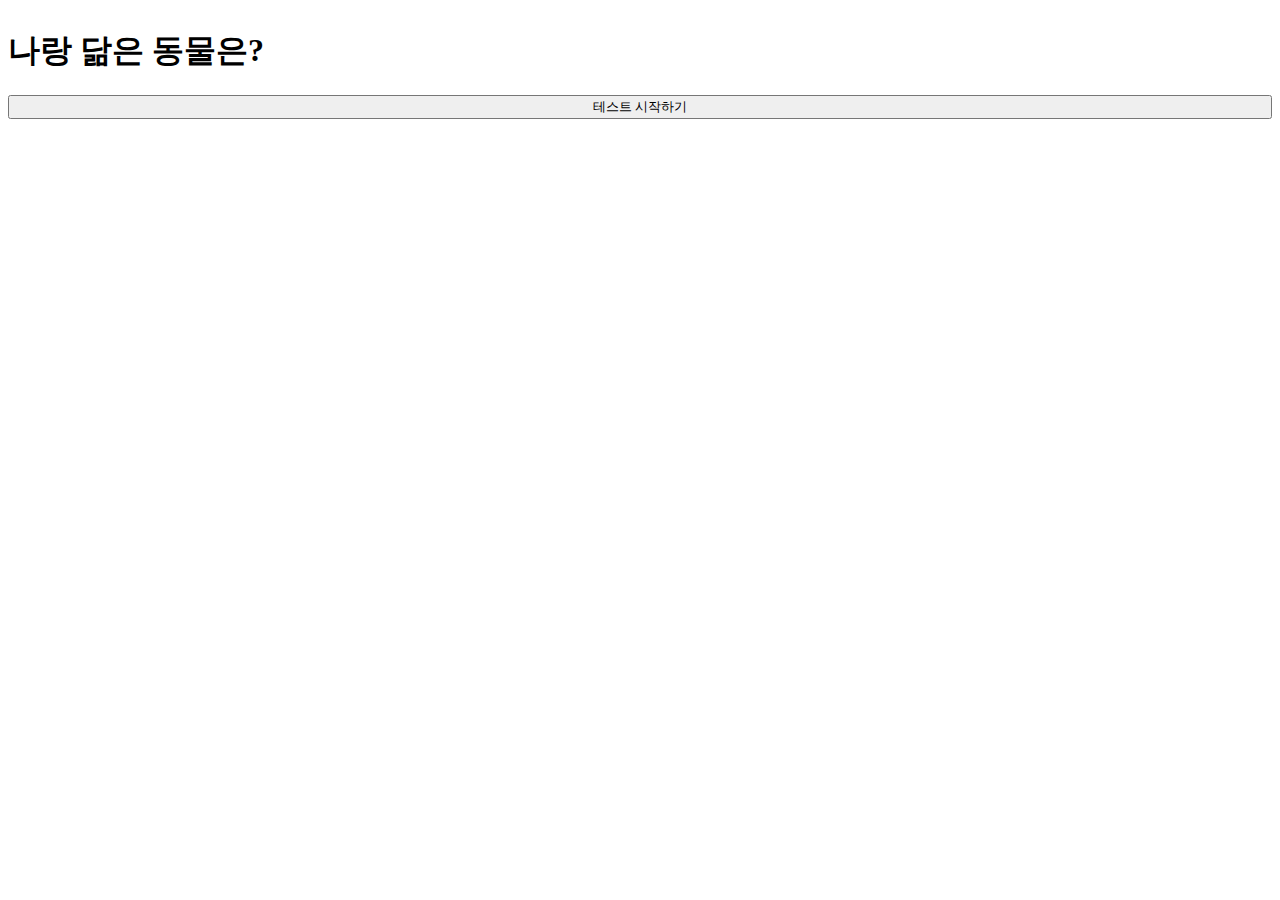
==== index.html @ 209b4af5 "mbti" ====
<!DOCTYPE html>
<html lang="en">
<head>
    <meta charset="UTF-8">
    <title>동물로 알아보는 MBTI 심리테스트</title>
    <link rel="stylesheet" href="https://cdn.jsdelivr.net/npm/bootstrap@4.6.0/dist/css/bootstrap.min.css" integrity="sha384-B0vP5xmATw1+K9KRQjQERJvTumQW0nPEzvF6L/Z6nronJ3oUOFUFpCjEUQouq2+l" crossorigin="anonymous">
    <link rel="stylesheet" href="style.css">
</head>
<body class="container">
    <article class="start">
        <h1 class="mt-5 text-center">나랑 닮은 동물은?</h1>
        <button type="button" class="btn btn-primary mt-5" onclick="start();">테스트 시작하기</button> <!-- 버튼 클릭시 js안에 있는 start()메서드 호출 -->
    </article> <!-- article만 바꿔서 페이지를 바꾸지 않더라도 내용물 변경하기 -->
    <article class="question">
        <div class="progress mt-5">
            <div class="progress-bar" 
                role="progressbar" 
                style="width: calc(100/12*1%)" 
                aria-valuenow="25" 
                aria-valuemin="0" 
                aria-valuemax="100"></div>
          </div>
        <h2 id="title" class="text-center mt-5">문제</h2>
        <input id="type" type="hidden" value="EI">
        <button id="A" type="button" class="btn btn-primary mt-5">Primary</button>
        <button id="B" type="button" class="btn btn-primary mt-5">Primary</button>
      </article>
      
      <input type="hidden" id="EI" value="0">
      <input type="hidden" id="SN" value="0">
      <input type="hidden" id="TF" value="0">
      <input type="hidden" id="JP" value="0">

    <script src="https://code.jquery.com/jquery-3.5.1.slim.min.js" integrity="sha384-DfXdz2htPH0lsSSs5nCTpuj/zy4C+OGpamoFVy38MVBnE+IbbVYUew+OrCXaRkfj" crossorigin="anonymous"></script>
    <script src="https://cdn.jsdelivr.net/npm/bootstrap@4.6.0/dist/js/bootstrap.bundle.min.js" integrity="sha384-Piv4xVNRyMGpqkS2by6br4gNJ7DXjqk09RmUpJ8jgGtD7zP9yug3goQfGII0yAns" crossorigin="anonymous"></script>
    <script>
        var num = 1;
        var q = {
            1: {"title":"문제 1번","type":"EI" , "A":"E", "B":"I"},
            2: {"title":"문제 2번","type":"SN" , "A":"S", "B":"N"},
            3: {"title":"문제 3번","type":"TF" , "A":"I", "B":"F"},
            4: {"title":"문제 4번","type":"JP" , "A":"J", "B":"P"},
            5: {"title":"문제 5번", "type":"EI", "A":"E", "B":"I"},
            6: {"title":"문제 6번", "type":"SN", "A":"S", "B":"N"},
            7: {"title":"문제 7번", "type":"TF", "A":"T", "B":"F"},
            8: {"title":"문제 8번", "type":"JP", "A":"J", "B":"P"},
            9: {"title":"문제 9번", "type":"EI", "A":"E", "B":"I"},
            10: {"title":"문제 10번", "type":"SN", "A":"S", "B":"N"},
            11: {"title":"문제 11번", "type":"TF", "A":"T", "B":"F"},
            12: {"title":"문제 12번", "type":"JP", "A":"J", "B":"P"}
        }
        function start(){
            $(".start").hide(); /* 화면을 숨김 */
            $(".question").show();
            next();
        };
        $("#A").click(function() {
            // console.log($("#type").val()); // EI
            var type = $("#type").val();
            var preValue = $("#"+type).val(); // $("#EI")를 의미 
            // 현재 0이고 이제 여기에 1을 더해주면 됨
            // console.log(preValue+1); // 01로 나옴(String으로 인식)
            // console.log(parseInt(preValue)+1); // 정상
            $("#"+type).val(parseInt(preValue)+1);
            next();
             });

        $("#B").click(function() {
            next();
        });
       
        function next(){
            $(".progress-bar").attr('style','width:calc(100/12*'+num+'%)');
            $("#title").html(q[num]["title"]); //q라는 객체에 있는 num의 title값을 찾아서 넣어라
            $("#type").html(q[num]["type"]);
            $("#A").html(q[num]["A"]);
            $("#B").html(q[num]["B"]);
            num++;
        }
    </script>
</body>
</html>
---- style.css ----
article{
display: flex;
flex-direction: column; /* 버튼을 늘림 */
}

.question{
    display: none; /* html에서 숨김 js를 통해 버튼 누를시 나타나게 함 */ 
}
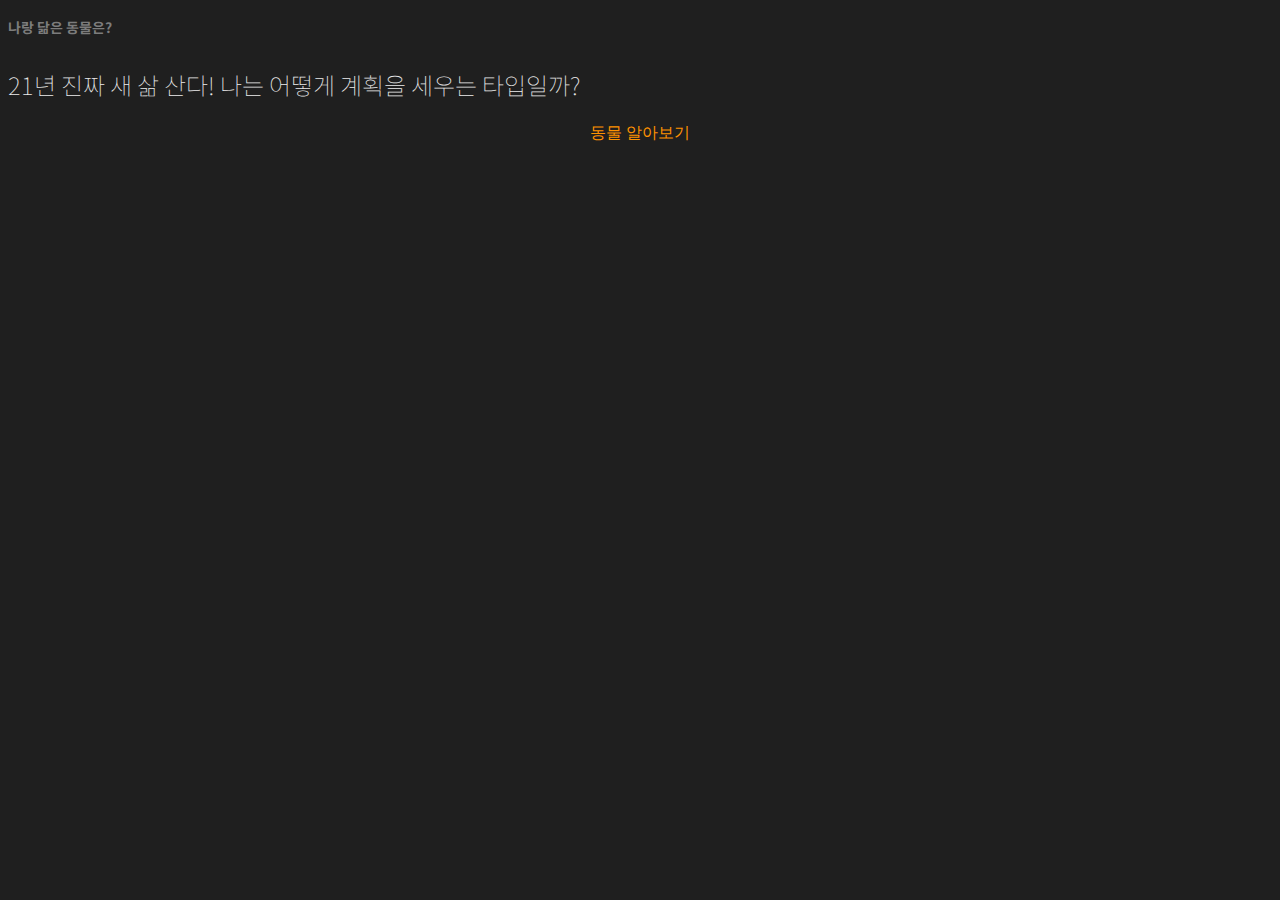
==== commit 37ac1844: "12주차" ====
--- a/index.html
+++ b/index.html
@@ -5,11 +5,15 @@
     <title>동물로 알아보는 MBTI 심리테스트</title>
     <link rel="stylesheet" href="https://cdn.jsdelivr.net/npm/bootstrap@4.6.0/dist/css/bootstrap.min.css" integrity="sha384-B0vP5xmATw1+K9KRQjQERJvTumQW0nPEzvF6L/Z6nronJ3oUOFUFpCjEUQouq2+l" crossorigin="anonymous">
     <link rel="stylesheet" href="style.css">
+    <link href="https://fonts.googleapis.com/css2?family=Noto+Sans+KR:wght@400;500&display=swap" rel="stylesheet">
 </head>
 <body class="container">
     <article class="start">
-        <h1 class="mt-5 text-center">나랑 닮은 동물은?</h1>
-        <button type="button" class="btn btn-primary mt-5" onclick="start();">테스트 시작하기</button> <!-- 버튼 클릭시 js안에 있는 start()메서드 호출 -->
+        <h1 class="main-title mt-5 text-center">나랑 닮은 동물은?</h1>
+        <h2 class="sub-title mt-5 text-center">21년 진짜 새 삶 산다! 나는 어떻게 계획을 세우는 타입일까?</h2>
+        <div class="start-cover mt-3 mb-3">
+            <button type="button" class="btn-start btn btn-primary mt-5" onclick="start();">동물 알아보기</button> <!-- 버튼 클릭시 js안에 있는 start()메서드 호출 -->
+        </div>
     </article> <!-- article만 바꿔서 페이지를 바꾸지 않더라도 내용물 변경하기 -->
     <article class="question">
         <div class="progress mt-5">
@@ -20,10 +24,26 @@
                 aria-valuemin="0" 
                 aria-valuemax="100"></div>
           </div>
-        <h2 id="title" class="text-center mt-5">문제</h2>
+        <h2 id="title" class="question-content text-center mt-4 mb-4">문제</h2>
         <input id="type" type="hidden" value="EI">
-        <button id="A" type="button" class="btn btn-primary mt-5">Primary</button>
-        <button id="B" type="button" class="btn btn-primary mt-5">Primary</button>
+        <div class="rectangle mt-5"></div>
+        <button id="A" type="button" class="btn-answer btn btn-primary pt-5 pb-5">Primary</button>
+        <div class="mid-rectangle"></div>
+        <button id="B" type="button" class="btn-answer btn btn-primary pt-5 pb-5">Primary</button>
+        <div class="rectangle"></div>
+      </article>
+
+      <!-- 결과창 구성 -->
+      <article class="result">
+          <img class="updown-slash mt-5" src="img/dark-slash.png">
+          <span class="result-message mt-4 mb-4">나와 비슷한 동물은?</span>
+          <img class="updown-slash" src="img/up-slash.png" alt="up-slash">
+          <img id="img" class="rounded-circle mt-5" src="img/chimpanzee.png" alt="animal">
+          <h2 id="animal" class="result-animal text-center mt-4 mb-4">동물이름</h2>
+          <img class="updown-slash" src="img/down-slash.png" alt="down-slash">
+          <h3 id="explain" class="result-explain text-center mt-4">설명</h3>
+          <h2 id="animal" class="text-center mt-5">동물 이름</h2>
+          <h3 id="explain" class="text-center mt-5">동물 설명</h3>
       </article>
       
       <input type="hidden" id="EI" value="0">
@@ -36,19 +56,37 @@
     <script>
         var num = 1;
         var q = {
-            1: {"title":"문제 1번","type":"EI" , "A":"E", "B":"I"},
-            2: {"title":"문제 2번","type":"SN" , "A":"S", "B":"N"},
-            3: {"title":"문제 3번","type":"TF" , "A":"I", "B":"F"},
-            4: {"title":"문제 4번","type":"JP" , "A":"J", "B":"P"},
-            5: {"title":"문제 5번", "type":"EI", "A":"E", "B":"I"},
-            6: {"title":"문제 6번", "type":"SN", "A":"S", "B":"N"},
-            7: {"title":"문제 7번", "type":"TF", "A":"T", "B":"F"},
-            8: {"title":"문제 8번", "type":"JP", "A":"J", "B":"P"},
-            9: {"title":"문제 9번", "type":"EI", "A":"E", "B":"I"},
-            10: {"title":"문제 10번", "type":"SN", "A":"S", "B":"N"},
-            11: {"title":"문제 11번", "type":"TF", "A":"T", "B":"F"},
-            12: {"title":"문제 12번", "type":"JP", "A":"J", "B":"P"}
-        }
+  1: {"title": "연말 약속, 다 잡았는데 어쩔 수 없지. 집콕이 곧 안전이다. 근데, 나 집에서 뭐하지?", "type": "EI", "A": "집에 있는게 답답하다.. 친구들과 만나서 수다떨고 싶으니 줌으로 비대면 파티를 연다", "B": "집콕? 오히려 좋아. 집에서 조용히 읽고 싶었던 책을 읽으며 가족들하고 오손도손 보내야지."},
+  2: {"title": "아무리 돌아도 그 곳이 그 곳 같아 목적지를 찾을 수 없다. 어떻게 해야 할까?", "type": "SN", "A": "마침 저기에 지도가 있으니 우선 보고 찾는 게 시간을 아끼는 길이라 생각한다.", "B": " 내 직감은 이 쪽이라고 말하고 있으니 목적지를 찾을 겸 구경도 한다."},
+  3: {"title": "그럴 의도는 아니였는데.. 대화하다가 상대방을 서운하게 했다! 나의 행동은?", "type": "TF", "A": "미안해, 하지만 내가 말하려고 했던건.. 상대를 설득시킨다.", "B": "내가 진짜 그런 의도는 아니였어. 화났어? 우선 상대방의 화를 풀어주려한다."},
+  4: {"title": "올해 계획, 계획했던 것보다 달성을 못할 것 같은데 이건 어떻게 조정해야할까?", "type": "JP", "A": "빠르게 판단하고 계획해 진행해야한다! 우선 행동을 멈추고 비상소집 후 회의를 진행한다.", "B": "이렇게 될 줄 예상하고 있었어. 우선 할 수 있는 것부터 실행해보고 방법을 찾아나간다."},
+  5: {"title": "연말에는 내년에 계획을 세워야지! 21년의 나는 어떤 계획을 세울까?", "type": "EI", "A": "적극적으로 강의, 강연을 다니며 지식을 흡수하며 인맥을 확장해간다.", "B": "독서와 명상을 통해 차분하고 깊이 있는 사람이 될 수 있도록한다."},
+  6: {"title": "일이 너무 많아서 머리가 복잡해! 계획했던 일을 이번 주까지 끝내야하는데 할 수 있을까?", "type": "SN", "A": "기간을 조금 늘리더라도 정확하게 처리한다.", "B": "빠르게 일을 끝내고 수정할 게 생기면 그때가서 처리한다."},
+  7: {"title": "연말이고, 연초라 내 의지가 끌어오른다! 뭐라도 해야할 것 같은데, 어떡하지?", "type": "TF", "A": "투두리스트를 적어 하나씩 처리할 수 있도록 계획한다.", "B": "우선 해봐야 도전하는 느낌도 난다! 당장 뭐라도 시작한다."},
+  8: {"title": "2020년이 마무리됐다...만,내가 원하는 바를 이루지는 못했다. 나는 어떻게 생각하는 타입?", "type": "JP", "A": " 올해 정말 수고했지만, 내가 원하는 결과는 얻지 못했어 내년에는 더 타이트하고 체계적으로 목표와 일정을 짜서 해결해내고 말거야!", "B": "비록 내가 원하는 바는 이루지 못했지만, 오히려 좋아, 목표에 대한 변수를 파악하고 새로운 방향을 알아냈으니까!"},
+  9: {"title": "연말, 팀에게 감사인사를 하고 싶다. 하지만 예산은 한정되어있고.. 어떻게 선물을 준비할까?", "type": "EI", "A": "비슷한 가격대의 선물을 골라 모두에게 선물한다.", "B": "가장 고마웠던 팀원에게 조용히 편지와 선물을 준비한다."},
+  10: {"title": "연초에는 정말 새로운 사람이 되고 싶다. 그럼, 뭐부터 해야하지? 연초계획을 세울 때 내 스타일은?", "type": "SN", "A": "현실적으로 이룰 수 있는 계획들을 세워 진행한다.", "B": "포부는 크면 클수록 좋아. 계획은 최대한 크게 세운다."},
+  11: {"title": "친구가 이직에 대한 고민을 하고 있다! 다른 사람의 계획에 있어 당신의 반응은?", "type": "TF", "A": "그럼 이렇게 해보는 건 어때? 계획들에 대한 분석적으로 살펴보고 다양한 의견을 준다", "B": "아 진짜? 그런 고민 왜 혼자 하고 있었어! 그동안 안힘들었어? 라고 위로하며 공감한다."},
+  12: {"title": "2021년 내 목표는 자기개발, 나는 어떤식으로 자기개발하는 스타일일까?", "type": "JP", "A": "우선 기초 이론부터 차근차근 배워서 성장해나가고 싶어! 커리큘럼을 보고 꼼꼼하게 공부 계획을 세워서 수강한다.", "B": "시도를 해봐야 내가 어떤 유형에 맞는 지 확인 가능하다고 생각하기 때문에 강의를 수강해본다"}
+}
+var result = {
+	"ISTJ": {"animal": "계획만 세워도 오늘 공부의 반은 했다! 프로계획러 <strong>하마</strong>", "explain": "시험일정이 잡혔을 때, 친구들과 약속이 잡혔을 때 먼저 나서서 계획을 세우는 타입이에요. 점심먹을 때는 디저트를, 디저트 먹을 때는 저녁을, 저녁 먹을때는 다음 날 아침을 미리미리 생각해서 결정장애가 있는 주변인에게 사랑받아요. 하지만, 주로 했던 일들 위주로 계획을 세우다보니 도전적인 거에는 서툴 수 있어요. 책임감과 추진력이 강한 당신! 올해는 도전적으로 일을 주도해봐요.", "img": "img/hippo.png"},
+  "ISFJ": {"animal": "이 계획으로 밀고가고는 싶지만, 너가 그렇게 하고 싶다면.. 배려왕 <strong>부엉이</strong>", "explain": "다른 사람과 계획을 짤 때 너의 말도, 너의 말도 옳다.는 황희정승형 마인드를 가지고 있어요. 모두를 의견을 듣고 모두가 원하는 방향으로 계획을 세우고 싶어하기 때문에 조금 스트레스를 받기도 해요. 하지만, 본인만의 계획을 세울 땐 확고하게, 완벽한 계획을 세워 달성해나가려고 하는 외유내강 타입이에요. 하지만, 주어진 계획을 잘 이뤄나가지 못할 경우에 큰 스트레스를 받아요. 남들과의 의견 조율에서는 좀 더 본인 의견을 내세우거나 본인의 계획에서는 살짝 여유를 주는게 좋아요.", "img": "img/owl.png"},
+  "INFJ": {"animal": "계획적으로 생활하는 것이 곧 삶의 기쁨 스케쥴러 <strong>물소</strong>", "explain": "첫 만남에 맘에 드는 상대를 발견하고 결혼까지 생각하는 당신은 일을 진행하면서 계속해서 미래를 상상하고 자극받는 걸 좋아해요. 모든 일에는 이유와 의미가 있다고 생각하는 당신! 그만큼 다 중요하다고 생각하기 때문에 허투루 일을 하는 사람이 아니에요. 그래서 더 목표를 중요하게 여겨요. 계획에는 어떠한 목표가 있는지 확인하고 맞는 계획을 세워 이뤄나가려해요. 완벽한 계획을 추구해요. 그만큼 추진력도 강해 주변에서 믿음직한 사람이라고 많이 들어요.", "img": "img/buffalo.png"},
+  "INTJ": {"animal": "치타는 다 계획이 있구나.. 이 모든 것은 나의 큰 그림! 선구자 <strong>치타</strong>", "explain": "연애 상담을 하다보면 결혼과 출산까지 염두해서 조언을 해주는 당신은 나무보다 숲, 아니 달에서 우주 저만리까지 보는 사람이에요. 큰틀을 우선적으로 생각하다보니 꿈꾸는 목표치가 점점 높아지고, 불어나는 계획들을 자각하지 못하다 다시 돌아가기도 해요. 하지만, 이 모든 건 내 목표를 이루어나가기 위한 것! 들어가는 시간이 곧 '투자'라고 생각하기 때문에 해결책을 찾아 실행해요. 미래를 낙관적으로 판단하는 성향이 있기 때문에 보다 더 강하게 목표를 향해 달려나가려 노력해요.", "img": "img/cheetah.png"},
+  "ISTP": {"animal": "계획은 계획일 뿐. 목표가 확실하면 된다!  상황에 따라 움직이는 유연한 <strong>나무늘보</strong>", "explain": "안드로이드급의 무표정으로 느긋하게 있는 것처럼 보이지만 언제든지 다른 방향으로 움직일 수 있도록 머리에서 이미 계산을 다 굴리고 있어요. 이미 세워진 계획이 있더라도 목표를 더 잘 달성하기 위해서라면 다 뒤집더라도 다시 할 수 있는 용기를 가지고 있어요. 꽂힌 일은 사막에서 바늘찾는 일을 하는 것처럼 꼼꼼하게하지만 그렇지 않으면 손에서 놓아버리는 과감함도 가지고 있어요. 하지만 때로는 생각만 과감하고 행동은 뜨뜻미지근한 경우가 있어 이상과 현실의 괴리감에 빠지기도 해요.", "img": "img/sloth.png"},
+  "ISFP": {"animal": "모로 가도 서울로만 가면 돼! 계획 하나가 틀어져도 긍정적인 온화한 <strong>거북이</strong>", "explain": "비행기 티켓만 끊어도 내가 할 수 있는 여행 계획은 다 한 것! 이미 목적지를 정한 것만으로도 큰 일을 생각했다고 생각해요. 때에 따라 바꿀 수 있는게 계획이고, 내가 원하는 바만 이룰 수 있다면 유연하게 생각하며 움직여요. 웬만해서는 항상 여유롭고, 재미있게 일을 진행하고 싶어해요. 그렇다보니 결정을 내려야하는 순간이 온다면 최대한 피하고 싶어해요.", "img": "img/turtle.png"},
+  "INFP": {"animal": "내 계획이 가장 나답고 완벽한 계획이야. 나잘알 <strong>코끼리</strong>", "explain": "나는 내가 제일 좋아.. 나만큼 나를 잘 아는 사람은 없어! 내가 세운 계획이 정말 의미있다고 믿기 때문에 강한 추진력으로 실행할 수 있어요. 평소에 자기 자신을 잘 파악하고 있고 믿고 있기 때문에 본인이 세운 계획에 있어 자신감이 넘쳐요. 일이 진행되면서 일어나는 평가에 객관적이고 냉철한 편이에요. 하지만, 실행하는 중간에 생각대로 진행되지 않는다면  그 다음 단계로 가는데 망설임을 느끼곤 해요. ", "img": "img/elephant.png"},
+  "INTP": {"animal": "계획은 여러개 있을 수록 좋아! a안부터 d안까지 계획을 만들어 움직이는 <strong>침팬지</strong>", "explain": "계획이 틀어져? 오히려 좋아. 다른 계획들도 짜볼 수 있으니까! 라고 생각하는 당신. 계획은 많으면 많을수록 변수에 대항할 수 있다고 생각해요. 사실, 실행하는 과정보다 계획을 세울 때 더 재미를 느껴요. 그래서 계획은 a안부터 d안까지 계속해서 만들어나가지만 계획은 계획일 뿐, 즉흥적으로 행동할 때가 많아요. 반복되는 걸 좋아하지 않는 성향때문에 시행착오를 겪을 일이 많겠지만, 호기심이 가득한 당신에겐 시행착오조차 즐거움으로 다가올 거에요.", "img": "img/chimpanzee.png"},
+  "ESTP": {"animal": "백문이 불여일견, 계획은 세우되 행동이 우선! 일단 뭐라도 해봐야 직성이 풀리는 <strong>악어</strong>", "explain": "월급 3일 전, 계좌 잔고 520원. 하지만 어떻게든 잘 되지 않을까?라고 생각하며 긍정적으로 세상을 바라보는 시각을 가지고 있어요. 직접적인 경험을 통해 얻는 것이 더 소중하다고 생각하기 때문에 계획을 짜서 그대로 움직이는 거에는 흥미를 느끼지 못해요. 혹시라도 계획을 진행함에 있어 어려움이 생긴다면 기가막힌 순발력으로 타협점을 찾아 진행해요. 오늘의 할 일을 내일로 미루는 게 특기이긴 하지만 순발력이 좋고 긍정적이기 때문에 모든 순간에 즐거움을 느껴요.", "img": "img/alligator.png"},
+  "ESFP": {"animal": "매일 반복되는 일상이 지루해! 계획적인건 싫어! 언제나 새로운 자극제를 찾아다니는 <strong>미어캣</strong>", "explain": "계획이 곧 족쇄. 계획을 세워 진행하는 일은 틀에 맞춰 사는 것 같아 답답함을 느끼는 자유로운 영혼의 소유자에요. 가끔씩 세우는 계획은 여행이나 운동같이 액티비티성이 강한 활동들을 위한 것이에요. 계획이 틀어져도 상관없어요. 내일은 내일의 해가 뜬다고 생각하기 때문이에요. 하지만 발등에 불이 떨어진 경우 빠르게 일을 처리하는 편이에요.", "img": "img/meerkat.png"},
+  "ENFP": {"animal": "반짝이는 아이디어로 새로운 계획을 짜 지루할 틈이 없는 <strong>멋쟁이 사자</strong>", "explain": "새로운 계획, 새로워, 늘 짜릿해. 도중에 계획이 틀어져도 상관없어요, 아이디어가 반짝반짝 떠오르기 때문이죠. 계획적으로 해야하나 싶으면서도 계획을 세워 시작하면 끝없는 추진력을 얻어 일을 진행하는 타입이에요. 새로운 시도를 좋아해 중간중간 새롭게 계획되는 일들이 있어도 주저하지 않아요. 집단 생활에서 계획이 잘 되어가고 있다면 좋아하는 동료들의 모습을 보고 더 힘을 얻어 일을 추진해요.", "img": "img/lion.png"},
+  "ENTP": {"animal": "새로운 도전은 언제나 좋아! 새롭게 정해진 계획을 당황하지 않고 즐기는 <strong>태양새</strong>", "explain": "낯선 계획에서, 가장 재밌는 냄새가 난다..도전적인 걸 좋아하기 때문에 정해진 계획대로 움직이는 건 지양해요. 단순 반복적인 일은 지루해요. 어려워 보여도 새롭게 시도해 해결할 수 있는 일을 더 선호해요. 가끔 엄청난 계획이 떠올라서 메모를 해두지만, 그걸 다시 열어보지 않는 매력이 있어요. 아이디어가 넘치는 당신. 아이디어를 이루기 위해 조금은 계획적으로 움직이면 더 발전할 수 있을 거에요!", "img": "img/sunbird.png"},
+  "ESTJ": {"animal": "a부터 z까지 계획해 목표를 향해 나아가는 <strong>불도저 기린</strong>", "explain": "여행, 시험, 약속에도 계획표를 먼저짜는 스타일인 당신! 일정 계획에 진심인 당신은 특유의 현실적인 감각으로 철저하게 계획해 주변 사람들에게 믿음직한 사람이에요. 전 유교국가였던 나라의 국민답게 살짝 보수적으로 문제에 접근을 하지만, 그만큼 책임감을 가지고 강하게 계획을 추진할 수 있어요. 책임감이 강하고 그만큼 추진력도 있어 주어진 목표를 체계적으로 달성해나가는 모습은 정말 듬직해요. 하지만 계속 달려나가다보면 언젠가는 기름이 떨어지는 법. 여유로운 느낌을 선호하지 않는 당신이지만, 때로는 휴식을 취해 미래를 도모할 줄 알아야해요.", "img": "img/giraffe.png"},
+  "ESFJ": {"animal": "주어진 목표를 이루기 위해 모두가 함께 성장해나가길 원하는 페이스메이커 <strong>고릴라</strong>", "explain": "숨쉬는 것도 내 계획 중 일부! 항상 최고의 아웃풋을 원하기 때문에 계획을 철저하게 세우려 노력해요. 한 번 일을 시작하면 끝까지 성공적으로 진행하려하는 진취적인 성격이에요. 여유로운 걸 불안해하기 때문에 계획이 빡빡한 편이에요. 조금은 자신을 놓는 법을 배울 필요가 있어요. 리더가 되는 경우가 많아 일을 함께 추진할 때 모두가 계획을 잘 수행할 수 있도록 이끌어나가요.", "img": "img/gorilla.png"},
+  "ENFJ": {"animal": "내 계획은 모두 조절할 수 있어! 너와 맞추기 위해서라면. 평화주의자 <strong>카피바라</strong>", "explain": "사실...니 계획에 맞추는게 내 계획이야. 조화와 균형을 중시여기기 때문에 남들과 계획을 세울 때 의견을 모으는 걸 중요하게 생각해요. 속해있는 집단의 업무와 목적을 개인의 일보다 우선순위를 높여 생각해요. 계획을 세울 때 뜬구름을 잡는 두루뭉실한 목표보다 현실적인 목표를 세워 진행하는 걸 선호해요. 사람들을 굉장히 좋아하고 배려하지만, 보기보다 철저하고 현실적인 당신. 가끔은 자신만을 위한 계획을 세워보는 것도 좋아요.", "img": "img/capybara.png"},
+  "ENTJ": {"animal": "내 사전에 결정장애란 없다! 선택의 순간, 단호하게 결정을 내리는 판사 <strong>호랑이</strong>", "explain": " '오늘은 김치찌개 드시죠!' 계획을 진행함에 있어 결정이 필요한 상황에서 갈팡질팡 하는 일 없이 빠르게 결정하고 진행하는 타입이에요. #### 혼자하는 것보다 다른 사람들과 함께 일을 진행하는 걸 선호해 함께하는 일에서 두각을 나타내요. 계획이 수립될 때 같이 협력해서 아이디어를 도출하는 과정에서 희열을 느껴요. 완벽함을 추구하기 때문에 스스로를 힘들게 할 수 있어요, 가끔은 사람들과 어울리며 여유를 즐겨봐요.", "img": "img/tiger.png"}
+}
         function start(){
             $(".start").hide(); /* 화면을 숨김 */
             $(".question").show();
@@ -70,6 +108,19 @@
         });
        
         function next(){
+            if(num == 13){
+                $(".question").hide();
+                $(".result").show();
+                var mbti = "";
+
+                ($("#EI").val()<2)?mbti +="I":mbti+="E";
+                ($("#SN").val()<2)?mbti +="N":mbti+="S";
+                ($("#TF").val()<2)?mbti +="F":mbti+="T";
+                ($("#JP").val()<2)?mbti +="P":mbti+="J";
+                $("#img").attr("src", result[mbti]["img"]); //html부분의 img태그에 접근! 그리고 src부분을 바꾼다
+                $("#animal").html(result[mbti]["animal"]); //var result부분에서 찾아옴
+                $("#explain").html(result[mbti]["explain"]);
+            }
             $(".progress-bar").attr('style','width:calc(100/12*'+num+'%)');
             $("#title").html(q[num]["title"]); //q라는 객체에 있는 num의 title값을 찾아서 넣어라
             $("#type").html(q[num]["type"]);
--- a/style.css
+++ b/style.css
@@ -1,3 +1,8 @@
+body{
+    font-family: 'Noto Sans KR', sans-serif;
+    color: #fff;
+    background-color: #1f1f1f;
+}
 article{
 display: flex;
 flex-direction: column; /* 버튼을 늘림 */
@@ -5,4 +10,92 @@
 
 .question{
     display: none; /* html에서 숨김 js를 통해 버튼 누를시 나타나게 함 */ 
-}+}
+.result{
+    display: none;
+}
+#img{width: 300px; height: 300px; margin: 0 auto;}
+
+.main-title{
+    font-size: 14px;
+    color: #7c7c7c;
+}
+.sub-title{
+    font-size: 24px;
+    font-weight: 100;
+    color: #ebebeb;
+}
+.btn-start{
+    font-size: 16px;
+    color: #ff9300;
+    background-color: #1f1f1f;
+    border:#1f1f1f;
+}
+.start-cover{
+    display: flex;
+    justify-content: center;
+    align-items: center;
+}
+.question-content{
+    font-size: 14px;
+    color: #ff9300;
+}
+.rectangle{
+  width: 288px;
+  height: 8px;
+  background-color: #383a43;
+  margin: 0 auto;
+}
+.mid-rectangle{
+    width: 288px;
+    height: 1px;
+    background-color: #383a43;
+    margin: 0 auto;
+}
+.btn-answer, .btn-answer:focus{
+    background-color: #363636;
+    border: #1f1f1f;
+    width: 288px;
+    margin: 0 auto;
+    font-style: 13px;
+    color: #ffffff;
+    outline: none;
+    box-shadow: none;
+}
+.btn-answer:hover{
+    background-color: #ff9300;
+    border: #1f1f1f;
+    width: 288px;
+    margin: 0 auto;
+    font-style: 13px;
+    color: #ffffff;
+}
+.progress-bar{
+    background-color: #ff9300;
+}
+.progress{
+    background-color: #525764;
+}
+.updown-slash{
+    width: 166px;
+    margin: 0 auto;
+}
+.result-message{
+    color: #ff9300;
+    margin: 0 auto;
+    font-size: 24px;
+    font-weight: 100;
+}
+.result-animal{
+    font-size: 18px;
+    font-weight: 100;
+    color: #ebebeb;
+}
+.result-explain {
+    font-size: 13px;
+    font-weight: normal;
+    color: #ff9300;
+  }
+  .result {
+    display: none;
+  }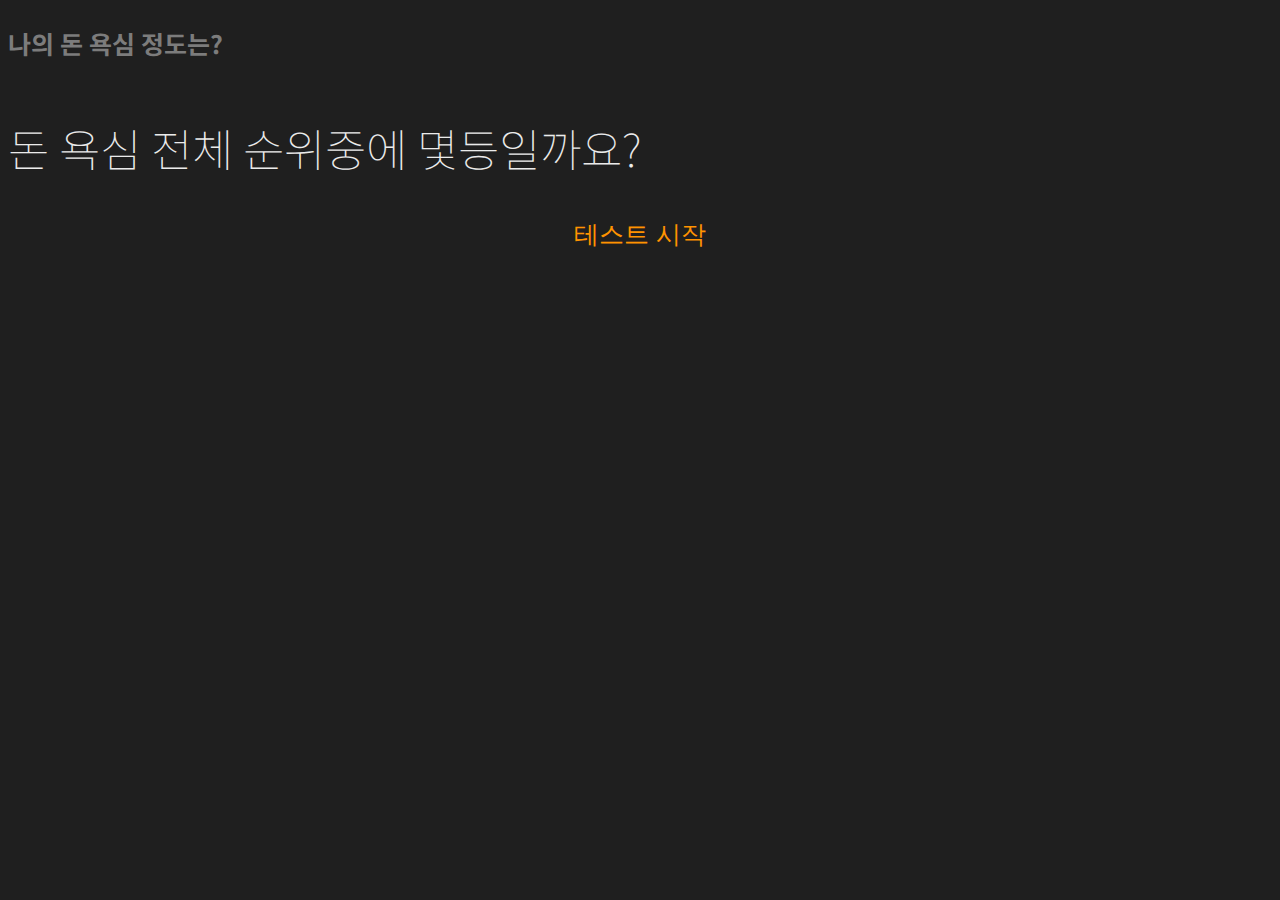
==== commit a7e44bb5: "완성" ====
--- a/index.html
+++ b/index.html
@@ -2,132 +2,137 @@
 <html lang="en">
 <head>
     <meta charset="UTF-8">
-    <title>동물로 알아보는 MBTI 심리테스트</title>
+    <title>돈 욕심 MBTI 테스트</title>
+        <meta name="description" content="나의 돈 욕심을 알 수 있는 MBTI 테스트입니다">
+        <meta property="og:type" content="website"> 
+        <meta property="og:title" content="돈 욕심 MBTI 테스트">
+        <meta property="og:description" content="나의 돈 욕심을 알 수 있는 MBTI 테스트입니다">
+        <meta property="og:url" content="https://mbti-csa-5class.netlify.app">
     <link rel="stylesheet" href="https://cdn.jsdelivr.net/npm/bootstrap@4.6.0/dist/css/bootstrap.min.css" integrity="sha384-B0vP5xmATw1+K9KRQjQERJvTumQW0nPEzvF6L/Z6nronJ3oUOFUFpCjEUQouq2+l" crossorigin="anonymous">
     <link rel="stylesheet" href="style.css">
-    <link href="https://fonts.googleapis.com/css2?family=Noto+Sans+KR:wght@400;500&display=swap" rel="stylesheet">
+    <link href="https://fonts.googleapis.com/css2?family=Noto+Sans+KR:wght@100;300;400;500;700;900&display=swap" rel="stylesheet">
 </head>
 <body class="container">
     <article class="start">
-        <h1 class="main-title mt-5 text-center">나랑 닮은 동물은?</h1>
-        <h2 class="sub-title mt-5 text-center">21년 진짜 새 삶 산다! 나는 어떻게 계획을 세우는 타입일까?</h2>
-        <div class="start-cover mt-3 mb-3">
-            <button type="button" class="btn-start btn btn-primary mt-5" onclick="start();">동물 알아보기</button> <!-- 버튼 클릭시 js안에 있는 start()메서드 호출 -->
+        <h1 class="main-title mt-5 text-center">나의 돈 욕심 정도는?</h1>
+        <h2 class="sub-title mt-5 text-center">돈 욕심 전체 순위중에 몇등일까요?</h2>
+        <div class="start-cover mt-5 mb-3">
+            <button type="button" class="btn-start btn btn-primary" onclick='start();'>테스트 시작</button>  
         </div>
-    </article> <!-- article만 바꿔서 페이지를 바꾸지 않더라도 내용물 변경하기 -->
-    <article class="question">
+        </div>
+    </article>
+    <article class="question">  <!-- 문제화면 -->
         <div class="progress mt-5">
-            <div class="progress-bar" 
-                role="progressbar" 
-                style="width: calc(100/12*1%)" 
-                aria-valuenow="25" 
-                aria-valuemin="0" 
-                aria-valuemax="100"></div>
-          </div>
+            <div class="progress-bar" role="progressbar" style="width: calc(100/12*1%)" aria-valuenow="25" aria-valuemin="0" aria-valuemax="100"></div>
+        </div>
         <h2 id="title" class="question-content text-center mt-4 mb-4">문제</h2>
         <input id="type" type="hidden" value="EI">
         <div class="rectangle mt-5"></div>
-        <button id="A" type="button" class="btn-answer btn btn-primary pt-5 pb-5">Primary</button>
+        <button id="A" type="button" class="btn-answer btn btn-primary pt-5 pb-5">A버튼</button>
         <div class="mid-rectangle"></div>
-        <button id="B" type="button" class="btn-answer btn btn-primary pt-5 pb-5">Primary</button>
+        <button id="B" type="button" class="btn-answer btn btn-primary pt-5 pb-5">B버튼</button>
         <div class="rectangle"></div>
-      </article>
+    </article>
 
-      <!-- 결과창 구성 -->
-      <article class="result">
-          <img class="updown-slash mt-5" src="img/dark-slash.png">
-          <span class="result-message mt-4 mb-4">나와 비슷한 동물은?</span>
-          <img class="updown-slash" src="img/up-slash.png" alt="up-slash">
-          <img id="img" class="rounded-circle mt-5" src="img/chimpanzee.png" alt="animal">
-          <h2 id="animal" class="result-animal text-center mt-4 mb-4">동물이름</h2>
-          <img class="updown-slash" src="img/down-slash.png" alt="down-slash">
-          <h3 id="explain" class="result-explain text-center mt-4">설명</h3>
-          <h2 id="animal" class="text-center mt-5">동물 이름</h2>
-          <h3 id="explain" class="text-center mt-5">동물 설명</h3>
-      </article>
-      
-      <input type="hidden" id="EI" value="0">
-      <input type="hidden" id="SN" value="0">
-      <input type="hidden" id="TF" value="0">
-      <input type="hidden" id="JP" value="0">
+    <article class="result">  <!-- 결과화면 -->
+        <img class="updown-slash mt-5" src="img/dark-slash.png">
+        <span class="result-message mt-4 mb-4">나의 돈 욕심을 표현한 동물은?</span>
+        <img class="updown-slash" src="/img/up-slash.png">
+        <img id="img" class="rounded-circle mt-5" src="/img/lion.png" alt="animal">
+        <h2 id="animal" class="result-animal text-center mt-4 mb-4">동물 이름</h2>
+        <img class="updown-slash" src="img/down-slash.png">
+        <h3 id="explain" class="result-explain text-center mt-5">동물 설명</h3>
+        <!-- Go to www.addthis.com/dashboard to customize your tools -->
+        <div class="mt-5 share addthis_inline_share_toolbox"></div>
+    </article>
+    <article class="mt-5 kakao_ad"><!-- 광고 코드 -->
+        <ins class="kakao_ad_area" style="display:none;" 
+            data-ad-unit    = "DAN-FEpGyKyxHk27huqH" 
+            data-ad-width   = "320" 
+            data-ad-height  = "100"></ins> 
+        <script type="text/javascript" src="//t1.daumcdn.net/kas/static/ba.min.js" async></script>
+    </article>
+
+    <input type="hidden" id="EI" value="0">
+    <input type="hidden" id="SN" value="0">
+    <input type="hidden" id="TF" value="0">
+    <input type="hidden" id="JP" value="0">
 
     <script src="https://code.jquery.com/jquery-3.5.1.slim.min.js" integrity="sha384-DfXdz2htPH0lsSSs5nCTpuj/zy4C+OGpamoFVy38MVBnE+IbbVYUew+OrCXaRkfj" crossorigin="anonymous"></script>
     <script src="https://cdn.jsdelivr.net/npm/bootstrap@4.6.0/dist/js/bootstrap.bundle.min.js" integrity="sha384-Piv4xVNRyMGpqkS2by6br4gNJ7DXjqk09RmUpJ8jgGtD7zP9yug3goQfGII0yAns" crossorigin="anonymous"></script>
     <script>
-        var num = 1;
+        var num = 1; //문제 번호
         var q = {
-  1: {"title": "연말 약속, 다 잡았는데 어쩔 수 없지. 집콕이 곧 안전이다. 근데, 나 집에서 뭐하지?", "type": "EI", "A": "집에 있는게 답답하다.. 친구들과 만나서 수다떨고 싶으니 줌으로 비대면 파티를 연다", "B": "집콕? 오히려 좋아. 집에서 조용히 읽고 싶었던 책을 읽으며 가족들하고 오손도손 보내야지."},
-  2: {"title": "아무리 돌아도 그 곳이 그 곳 같아 목적지를 찾을 수 없다. 어떻게 해야 할까?", "type": "SN", "A": "마침 저기에 지도가 있으니 우선 보고 찾는 게 시간을 아끼는 길이라 생각한다.", "B": " 내 직감은 이 쪽이라고 말하고 있으니 목적지를 찾을 겸 구경도 한다."},
-  3: {"title": "그럴 의도는 아니였는데.. 대화하다가 상대방을 서운하게 했다! 나의 행동은?", "type": "TF", "A": "미안해, 하지만 내가 말하려고 했던건.. 상대를 설득시킨다.", "B": "내가 진짜 그런 의도는 아니였어. 화났어? 우선 상대방의 화를 풀어주려한다."},
-  4: {"title": "올해 계획, 계획했던 것보다 달성을 못할 것 같은데 이건 어떻게 조정해야할까?", "type": "JP", "A": "빠르게 판단하고 계획해 진행해야한다! 우선 행동을 멈추고 비상소집 후 회의를 진행한다.", "B": "이렇게 될 줄 예상하고 있었어. 우선 할 수 있는 것부터 실행해보고 방법을 찾아나간다."},
-  5: {"title": "연말에는 내년에 계획을 세워야지! 21년의 나는 어떤 계획을 세울까?", "type": "EI", "A": "적극적으로 강의, 강연을 다니며 지식을 흡수하며 인맥을 확장해간다.", "B": "독서와 명상을 통해 차분하고 깊이 있는 사람이 될 수 있도록한다."},
-  6: {"title": "일이 너무 많아서 머리가 복잡해! 계획했던 일을 이번 주까지 끝내야하는데 할 수 있을까?", "type": "SN", "A": "기간을 조금 늘리더라도 정확하게 처리한다.", "B": "빠르게 일을 끝내고 수정할 게 생기면 그때가서 처리한다."},
-  7: {"title": "연말이고, 연초라 내 의지가 끌어오른다! 뭐라도 해야할 것 같은데, 어떡하지?", "type": "TF", "A": "투두리스트를 적어 하나씩 처리할 수 있도록 계획한다.", "B": "우선 해봐야 도전하는 느낌도 난다! 당장 뭐라도 시작한다."},
-  8: {"title": "2020년이 마무리됐다...만,내가 원하는 바를 이루지는 못했다. 나는 어떻게 생각하는 타입?", "type": "JP", "A": " 올해 정말 수고했지만, 내가 원하는 결과는 얻지 못했어 내년에는 더 타이트하고 체계적으로 목표와 일정을 짜서 해결해내고 말거야!", "B": "비록 내가 원하는 바는 이루지 못했지만, 오히려 좋아, 목표에 대한 변수를 파악하고 새로운 방향을 알아냈으니까!"},
-  9: {"title": "연말, 팀에게 감사인사를 하고 싶다. 하지만 예산은 한정되어있고.. 어떻게 선물을 준비할까?", "type": "EI", "A": "비슷한 가격대의 선물을 골라 모두에게 선물한다.", "B": "가장 고마웠던 팀원에게 조용히 편지와 선물을 준비한다."},
-  10: {"title": "연초에는 정말 새로운 사람이 되고 싶다. 그럼, 뭐부터 해야하지? 연초계획을 세울 때 내 스타일은?", "type": "SN", "A": "현실적으로 이룰 수 있는 계획들을 세워 진행한다.", "B": "포부는 크면 클수록 좋아. 계획은 최대한 크게 세운다."},
-  11: {"title": "친구가 이직에 대한 고민을 하고 있다! 다른 사람의 계획에 있어 당신의 반응은?", "type": "TF", "A": "그럼 이렇게 해보는 건 어때? 계획들에 대한 분석적으로 살펴보고 다양한 의견을 준다", "B": "아 진짜? 그런 고민 왜 혼자 하고 있었어! 그동안 안힘들었어? 라고 위로하며 공감한다."},
-  12: {"title": "2021년 내 목표는 자기개발, 나는 어떤식으로 자기개발하는 스타일일까?", "type": "JP", "A": "우선 기초 이론부터 차근차근 배워서 성장해나가고 싶어! 커리큘럼을 보고 꼼꼼하게 공부 계획을 세워서 수강한다.", "B": "시도를 해봐야 내가 어떤 유형에 맞는 지 확인 가능하다고 생각하기 때문에 강의를 수강해본다"}
-}
-var result = {
-	"ISTJ": {"animal": "계획만 세워도 오늘 공부의 반은 했다! 프로계획러 <strong>하마</strong>", "explain": "시험일정이 잡혔을 때, 친구들과 약속이 잡혔을 때 먼저 나서서 계획을 세우는 타입이에요. 점심먹을 때는 디저트를, 디저트 먹을 때는 저녁을, 저녁 먹을때는 다음 날 아침을 미리미리 생각해서 결정장애가 있는 주변인에게 사랑받아요. 하지만, 주로 했던 일들 위주로 계획을 세우다보니 도전적인 거에는 서툴 수 있어요. 책임감과 추진력이 강한 당신! 올해는 도전적으로 일을 주도해봐요.", "img": "img/hippo.png"},
-  "ISFJ": {"animal": "이 계획으로 밀고가고는 싶지만, 너가 그렇게 하고 싶다면.. 배려왕 <strong>부엉이</strong>", "explain": "다른 사람과 계획을 짤 때 너의 말도, 너의 말도 옳다.는 황희정승형 마인드를 가지고 있어요. 모두를 의견을 듣고 모두가 원하는 방향으로 계획을 세우고 싶어하기 때문에 조금 스트레스를 받기도 해요. 하지만, 본인만의 계획을 세울 땐 확고하게, 완벽한 계획을 세워 달성해나가려고 하는 외유내강 타입이에요. 하지만, 주어진 계획을 잘 이뤄나가지 못할 경우에 큰 스트레스를 받아요. 남들과의 의견 조율에서는 좀 더 본인 의견을 내세우거나 본인의 계획에서는 살짝 여유를 주는게 좋아요.", "img": "img/owl.png"},
-  "INFJ": {"animal": "계획적으로 생활하는 것이 곧 삶의 기쁨 스케쥴러 <strong>물소</strong>", "explain": "첫 만남에 맘에 드는 상대를 발견하고 결혼까지 생각하는 당신은 일을 진행하면서 계속해서 미래를 상상하고 자극받는 걸 좋아해요. 모든 일에는 이유와 의미가 있다고 생각하는 당신! 그만큼 다 중요하다고 생각하기 때문에 허투루 일을 하는 사람이 아니에요. 그래서 더 목표를 중요하게 여겨요. 계획에는 어떠한 목표가 있는지 확인하고 맞는 계획을 세워 이뤄나가려해요. 완벽한 계획을 추구해요. 그만큼 추진력도 강해 주변에서 믿음직한 사람이라고 많이 들어요.", "img": "img/buffalo.png"},
-  "INTJ": {"animal": "치타는 다 계획이 있구나.. 이 모든 것은 나의 큰 그림! 선구자 <strong>치타</strong>", "explain": "연애 상담을 하다보면 결혼과 출산까지 염두해서 조언을 해주는 당신은 나무보다 숲, 아니 달에서 우주 저만리까지 보는 사람이에요. 큰틀을 우선적으로 생각하다보니 꿈꾸는 목표치가 점점 높아지고, 불어나는 계획들을 자각하지 못하다 다시 돌아가기도 해요. 하지만, 이 모든 건 내 목표를 이루어나가기 위한 것! 들어가는 시간이 곧 '투자'라고 생각하기 때문에 해결책을 찾아 실행해요. 미래를 낙관적으로 판단하는 성향이 있기 때문에 보다 더 강하게 목표를 향해 달려나가려 노력해요.", "img": "img/cheetah.png"},
-  "ISTP": {"animal": "계획은 계획일 뿐. 목표가 확실하면 된다!  상황에 따라 움직이는 유연한 <strong>나무늘보</strong>", "explain": "안드로이드급의 무표정으로 느긋하게 있는 것처럼 보이지만 언제든지 다른 방향으로 움직일 수 있도록 머리에서 이미 계산을 다 굴리고 있어요. 이미 세워진 계획이 있더라도 목표를 더 잘 달성하기 위해서라면 다 뒤집더라도 다시 할 수 있는 용기를 가지고 있어요. 꽂힌 일은 사막에서 바늘찾는 일을 하는 것처럼 꼼꼼하게하지만 그렇지 않으면 손에서 놓아버리는 과감함도 가지고 있어요. 하지만 때로는 생각만 과감하고 행동은 뜨뜻미지근한 경우가 있어 이상과 현실의 괴리감에 빠지기도 해요.", "img": "img/sloth.png"},
-  "ISFP": {"animal": "모로 가도 서울로만 가면 돼! 계획 하나가 틀어져도 긍정적인 온화한 <strong>거북이</strong>", "explain": "비행기 티켓만 끊어도 내가 할 수 있는 여행 계획은 다 한 것! 이미 목적지를 정한 것만으로도 큰 일을 생각했다고 생각해요. 때에 따라 바꿀 수 있는게 계획이고, 내가 원하는 바만 이룰 수 있다면 유연하게 생각하며 움직여요. 웬만해서는 항상 여유롭고, 재미있게 일을 진행하고 싶어해요. 그렇다보니 결정을 내려야하는 순간이 온다면 최대한 피하고 싶어해요.", "img": "img/turtle.png"},
-  "INFP": {"animal": "내 계획이 가장 나답고 완벽한 계획이야. 나잘알 <strong>코끼리</strong>", "explain": "나는 내가 제일 좋아.. 나만큼 나를 잘 아는 사람은 없어! 내가 세운 계획이 정말 의미있다고 믿기 때문에 강한 추진력으로 실행할 수 있어요. 평소에 자기 자신을 잘 파악하고 있고 믿고 있기 때문에 본인이 세운 계획에 있어 자신감이 넘쳐요. 일이 진행되면서 일어나는 평가에 객관적이고 냉철한 편이에요. 하지만, 실행하는 중간에 생각대로 진행되지 않는다면  그 다음 단계로 가는데 망설임을 느끼곤 해요. ", "img": "img/elephant.png"},
-  "INTP": {"animal": "계획은 여러개 있을 수록 좋아! a안부터 d안까지 계획을 만들어 움직이는 <strong>침팬지</strong>", "explain": "계획이 틀어져? 오히려 좋아. 다른 계획들도 짜볼 수 있으니까! 라고 생각하는 당신. 계획은 많으면 많을수록 변수에 대항할 수 있다고 생각해요. 사실, 실행하는 과정보다 계획을 세울 때 더 재미를 느껴요. 그래서 계획은 a안부터 d안까지 계속해서 만들어나가지만 계획은 계획일 뿐, 즉흥적으로 행동할 때가 많아요. 반복되는 걸 좋아하지 않는 성향때문에 시행착오를 겪을 일이 많겠지만, 호기심이 가득한 당신에겐 시행착오조차 즐거움으로 다가올 거에요.", "img": "img/chimpanzee.png"},
-  "ESTP": {"animal": "백문이 불여일견, 계획은 세우되 행동이 우선! 일단 뭐라도 해봐야 직성이 풀리는 <strong>악어</strong>", "explain": "월급 3일 전, 계좌 잔고 520원. 하지만 어떻게든 잘 되지 않을까?라고 생각하며 긍정적으로 세상을 바라보는 시각을 가지고 있어요. 직접적인 경험을 통해 얻는 것이 더 소중하다고 생각하기 때문에 계획을 짜서 그대로 움직이는 거에는 흥미를 느끼지 못해요. 혹시라도 계획을 진행함에 있어 어려움이 생긴다면 기가막힌 순발력으로 타협점을 찾아 진행해요. 오늘의 할 일을 내일로 미루는 게 특기이긴 하지만 순발력이 좋고 긍정적이기 때문에 모든 순간에 즐거움을 느껴요.", "img": "img/alligator.png"},
-  "ESFP": {"animal": "매일 반복되는 일상이 지루해! 계획적인건 싫어! 언제나 새로운 자극제를 찾아다니는 <strong>미어캣</strong>", "explain": "계획이 곧 족쇄. 계획을 세워 진행하는 일은 틀에 맞춰 사는 것 같아 답답함을 느끼는 자유로운 영혼의 소유자에요. 가끔씩 세우는 계획은 여행이나 운동같이 액티비티성이 강한 활동들을 위한 것이에요. 계획이 틀어져도 상관없어요. 내일은 내일의 해가 뜬다고 생각하기 때문이에요. 하지만 발등에 불이 떨어진 경우 빠르게 일을 처리하는 편이에요.", "img": "img/meerkat.png"},
-  "ENFP": {"animal": "반짝이는 아이디어로 새로운 계획을 짜 지루할 틈이 없는 <strong>멋쟁이 사자</strong>", "explain": "새로운 계획, 새로워, 늘 짜릿해. 도중에 계획이 틀어져도 상관없어요, 아이디어가 반짝반짝 떠오르기 때문이죠. 계획적으로 해야하나 싶으면서도 계획을 세워 시작하면 끝없는 추진력을 얻어 일을 진행하는 타입이에요. 새로운 시도를 좋아해 중간중간 새롭게 계획되는 일들이 있어도 주저하지 않아요. 집단 생활에서 계획이 잘 되어가고 있다면 좋아하는 동료들의 모습을 보고 더 힘을 얻어 일을 추진해요.", "img": "img/lion.png"},
-  "ENTP": {"animal": "새로운 도전은 언제나 좋아! 새롭게 정해진 계획을 당황하지 않고 즐기는 <strong>태양새</strong>", "explain": "낯선 계획에서, 가장 재밌는 냄새가 난다..도전적인 걸 좋아하기 때문에 정해진 계획대로 움직이는 건 지양해요. 단순 반복적인 일은 지루해요. 어려워 보여도 새롭게 시도해 해결할 수 있는 일을 더 선호해요. 가끔 엄청난 계획이 떠올라서 메모를 해두지만, 그걸 다시 열어보지 않는 매력이 있어요. 아이디어가 넘치는 당신. 아이디어를 이루기 위해 조금은 계획적으로 움직이면 더 발전할 수 있을 거에요!", "img": "img/sunbird.png"},
-  "ESTJ": {"animal": "a부터 z까지 계획해 목표를 향해 나아가는 <strong>불도저 기린</strong>", "explain": "여행, 시험, 약속에도 계획표를 먼저짜는 스타일인 당신! 일정 계획에 진심인 당신은 특유의 현실적인 감각으로 철저하게 계획해 주변 사람들에게 믿음직한 사람이에요. 전 유교국가였던 나라의 국민답게 살짝 보수적으로 문제에 접근을 하지만, 그만큼 책임감을 가지고 강하게 계획을 추진할 수 있어요. 책임감이 강하고 그만큼 추진력도 있어 주어진 목표를 체계적으로 달성해나가는 모습은 정말 듬직해요. 하지만 계속 달려나가다보면 언젠가는 기름이 떨어지는 법. 여유로운 느낌을 선호하지 않는 당신이지만, 때로는 휴식을 취해 미래를 도모할 줄 알아야해요.", "img": "img/giraffe.png"},
-  "ESFJ": {"animal": "주어진 목표를 이루기 위해 모두가 함께 성장해나가길 원하는 페이스메이커 <strong>고릴라</strong>", "explain": "숨쉬는 것도 내 계획 중 일부! 항상 최고의 아웃풋을 원하기 때문에 계획을 철저하게 세우려 노력해요. 한 번 일을 시작하면 끝까지 성공적으로 진행하려하는 진취적인 성격이에요. 여유로운 걸 불안해하기 때문에 계획이 빡빡한 편이에요. 조금은 자신을 놓는 법을 배울 필요가 있어요. 리더가 되는 경우가 많아 일을 함께 추진할 때 모두가 계획을 잘 수행할 수 있도록 이끌어나가요.", "img": "img/gorilla.png"},
-  "ENFJ": {"animal": "내 계획은 모두 조절할 수 있어! 너와 맞추기 위해서라면. 평화주의자 <strong>카피바라</strong>", "explain": "사실...니 계획에 맞추는게 내 계획이야. 조화와 균형을 중시여기기 때문에 남들과 계획을 세울 때 의견을 모으는 걸 중요하게 생각해요. 속해있는 집단의 업무와 목적을 개인의 일보다 우선순위를 높여 생각해요. 계획을 세울 때 뜬구름을 잡는 두루뭉실한 목표보다 현실적인 목표를 세워 진행하는 걸 선호해요. 사람들을 굉장히 좋아하고 배려하지만, 보기보다 철저하고 현실적인 당신. 가끔은 자신만을 위한 계획을 세워보는 것도 좋아요.", "img": "img/capybara.png"},
-  "ENTJ": {"animal": "내 사전에 결정장애란 없다! 선택의 순간, 단호하게 결정을 내리는 판사 <strong>호랑이</strong>", "explain": " '오늘은 김치찌개 드시죠!' 계획을 진행함에 있어 결정이 필요한 상황에서 갈팡질팡 하는 일 없이 빠르게 결정하고 진행하는 타입이에요. #### 혼자하는 것보다 다른 사람들과 함께 일을 진행하는 걸 선호해 함께하는 일에서 두각을 나타내요. 계획이 수립될 때 같이 협력해서 아이디어를 도출하는 과정에서 희열을 느껴요. 완벽함을 추구하기 때문에 스스로를 힘들게 할 수 있어요, 가끔은 사람들과 어울리며 여유를 즐겨봐요.", "img": "img/tiger.png"}
-}
-        function start(){
-            $(".start").hide(); /* 화면을 숨김 */
-            $(".question").show();
-            next();
-        };
+            1: {"title": "어릴적 명절에 받은 용돈으로 나는...", "type": "EI", "A": "평소에 갖고 싶었던 물건을 산다", "B": "기분이다! 가족들이나 친구들에게 한턱 쐈다"},
+            2: {"title": "재테크 공부를 하고 싶어졌다면", "type": "SN", "A": "바로 강의(학원)나 스터디를 알아본다", "B": "우선 책이나 유튜브로 조사를 시작한다"},
+            3: {"title": "아르바이트를 한다면..", "type": "TF", "A": "많은 사람과 소통하며 일하는 대형 프랜차이즈 아르바이트", "B": "조용하게 혼자 일 할 수 있는 동네 카페 아르바이트"},
+            4: {"title": "아무 생각도 안 한다는 것은", "type": "JP", "A": "정말 아무 생각도 안 하는 것이다", "B": "중요하지 않은 잡생각을 하는 것이다"},
+            5: {"title": "발 없는 말이", "type": "EI", "A": "어떻게 달려", "B": "천리간다"},
+            6: {"title": "지나가다 싸움구경을 한 당신, 친구에게 얘기한다면?", "type": "SN", "A": "지나가다 싸움구경을 한 당신, 친구에게 얘기한다면?", "B": "지나가다 싸움구경을 한 당신, 친구에게 얘기한다면?"},
+            7: {"title": "슬픔을 나누면?", "type": "TF", "A": "슬픈 사람이 둘이다", "B": "반이 된다"},
+            8: {"title": "배고파 죽겠는데 떡볶이 사먹을 돈도 없네..ㅠㅠ", "type": "JP", "A": "저번에 아르바이트 면접 본 건 어떻게 됐어? ", "B": "에고ㅠㅠ 배 많이 고파? 점심은 뭐 먹었어?"},
+            9: {"title": "열심히 준비한 프로젝트, 내 실수로 인해 상사(or교수)에게 꾸중을 들었다면", "type": "EI", "A": "그냥 하염없이 눈물이 나... 그냥 하염없이 서글퍼져"},
+            10: {"title": "과제나 업무 제출을 앞두고", "type": "SN", "A": "과제나 업무 제출을 앞두고", "B": "매일 꾸준히 준비하는 성실한 내가 자랑스럽다"},
+            11: {"title": "옷 살 때가 된 것 같은데....", "type": "TF", "A": "오늘은 검정색 코트를 보러 가야지!", "B": "니트 한 두벌 사야할 것 같은데.. 어? 저 후드 나한테 어울리겠다"},
+            12: {"title": "코세글자가 끝나고 적금을 털어 가게 된 여행...", "type": "JP", "A": "자유로운 우리를 봐 자유로워", "B": "계획은 내가 짤게 따르는 건 누가 할래?"}
+        }
+    var result = {
+        "ISFJ": {"animal": "절약왕은 나야 둘이 될 수 없어 <strong>사슴</strong>", "explain": "<b>돈욕심 순위 13위!!</b><br><br>성실하고 온화한 성격이 아름다운 당신은 안정적이면 여유로운 삶을 추구하는군요. 논쟁을 싫어하는 평화로운 성격을 가지고 있네요. 당신은 물질적인 가치보다. 내면의 가치를 중시하는 타입입니다. 소박한 지출에 쉽게 만족하며, 빚지는 건 죽어로 싫어합니다. 수익보다 손 주로 관리한다면 좋은 투자 결과를 얻을 수 있을 듯합니다. 투자에 대한 관심이 높은 편이지만 남의 돈을 끌어 쓰지 않도록 조심하세요.", "img": "img/deer.jpg"},
+        "ISTJ": {"animal": "인간에게 가장 해로운 벌레는 대충 열정 <strong>거북이</strong>", "explain":"<b>돈욕심 순위 5위!!</b><br><br> 이성적인 태도와 성실함이 무기인 당신은 한 번 시작한 일은 끝까지 해내려고 하는 노력파군요. 당신은 돈 욕심은 있으나, 티는 내려 하지 않는 타입입니다. 사고픈 물건이 생기면 어떻게든 구매하며, 머리 회전이 빠르고 눈치가 좋은 당신에게 어울리는 투자 방법은 단기매매입니다. 비교적 안전하면서 수익이 생길 수 있는 배당투자로 보유한다면 더 좋을 듯합니다.", "img": "img/turtle.jpg"},
+        "INTJ": {"animal": "'당신의 투자에 치얼스!' 위대한 치와와 <strong>치와와</strong>", "explain": "<b>돈욕심 순위 7위!!</b><br><br> 냉철하지만 넓은 안목을 가진 당신은 전체를 조합해 비전을 제시할 수 있는 사람이네요. 돈도 중요하지만 그보다는 가치를 따지는 당신은 검소하지만 중요한 일에는 충분히 소비할 줄 아는 사람입니다. 노력과 가치를 중시하고 앞서가는 안목을 가진 당신은 재테크에 강한 유형으로 장기 투자가 적합합니다. 때로는 다른 사람의 관점에도 귀를 기울이는 것도 바람직할 듯합니다.", "img": "img/chihuahua.jpg"},
+        "INFJ": {"animal": "유난히 내성적인 수줍은 팬더 <strong>팬더</strong>", "explain": "<b>돈욕심 순위 11위!!</b><br><br> 사람에 대한 통찰력이 뛰어나고 공감 능력이 뛰어난 당신은 규칙 또한 잘 지키며, 올바른 삶을 살고 있네요. 절약하는 경향이 있으나 스트레스나 부주의로 인한 갑작스러운 지출에 취약한 당신은 기본적으로 꼼꼼하고 성실하며, 이해력이 높은 편으로 부동산 투자에 적합합니다. 미래지향적인 특성을 살려 미개발 부동산을 공부하는 것도 좋을 듯합니다.", "img": "img/panda.jpg"},
+        "ISFP": {"animal": "고양이, 돈 벌 일은 내일 있어 <strong>고양이</strong>", "explain": "<b>돈욕심 순위 9위!!</b><br><br> 겸손하며 타인을 배려하는 성격을 가진 당신은 따뜻한 감성의 소유자입니다. 트렌디하게 자신을 표현할 줄 아는 당신은 부자가 되고 싶지만 돈을 버는 일 자체는 즐기지 않는 타입입니다. 다투는 상황을 싫어해 타인에게 맞춰주는 편인 만큼 투자에 있어서도 융통성 있게 필요에 따라 예산을 조정할 줄 아는 당신에게 적합한 방법은 분산 투자입니다. 주식, 부동산, P2P 등 다양한 분야에 도전하면 좋을 듯합니다.", "img": "img/cat.jpg"},
+        "ISTP": {"animal": "투자에 빠진 게 죄는 아니잖아!!</b><br><br> 꿀벌 감독 <strong>꿀벌</strong>", "explain": "<b>돈욕심 순위 6위!!</b><br><br> 논리적이며 상황 적응력이 뛰어난 당신은 현실적이며 인생에 대한 열망이 큰 사람입니다. 돈은 모으는 게 아니라 쓰는 것이라는 모토를 가진 당신은 자기 밥 그릇을 확실하게 챙기는 편입니다. 다양한 도구를 통해 대담하게 투자할 줄 알며, 못 산 종목이 떡상하면 아쉽긴 해도 후회는 하지 않는 당신에게 적합한 투자는 빅데이터를 바탕으로 하는 가치투자입니다. 과소비를 하지 않도록 조심한다면 더욱 좋을 것 같습니다.", "img": "img/bee.jpg"},
+        "INTP": {"animal": " 내 이름은 도치, 투자자죠. <strong>고슴도치</strong>", "explain": "<b>돈욕심 순위 10위!!</b><br><br>미래지향적이며 비평적 관점을 가진 당신은 뛰어난 전략가이자 아이디어 뱅크입니다. 검소하며 돈보다는 신념이 중요한 당신은 이익이 되더라도 불합리한 일은 하지 않는 타입이네요. 대체로 검소하며 유행에 관심이 없지만 자신이 좋아하는 일에는 끝까지 파고드는 당신은 한 발 앞서가는 장점을 활용하여 저평가주에 투자하는 것이 적합해요. 최소한의 노력으로 최대한의 이익을 추구하는 당신에게도 재테크에 대한 끊임없는 공부가 필요해요.", "img": "img/hedgehog.jpg"},
+        "INFP": {"animal": "투자에 서툰 복학생 토끼 <strong>토끼</strong>", "explain": "<b>돈욕심 순위 16위!!</b><br><br> 따뜻한 감성과 상상력을 지닌 당신은 이상적인 세상을 추구하는 사람이군요. 출세나 명예욕이 높지 않고 물질적인 가치보다는 평화를 중시하는 타입입니다. 돈은 좋지만 재테크 자체에는 큰 관심을 갖지 않으며 이상을 추구하는 당신에게 적합한 투자 방법은 사회적 가치를 실현하는 ESG 사회책임투자입니다. 버는 만큼 소비하는 성향이 있기 때문에 소비 생활을 점검할 필요도 있습니다.", "img": "img/rabbit.jpg"},
+        "ESFP": {"animal": "화려한 조명이 감싸는 돌고래 <strong>돌고래</strong>", "explain": "<b>돈욕심 순위 14위!!</b><br><br> 낙천적이며 즉흥적인 당신은 분위기를 고조시키는 우호적인 성격의 사람이군요. 긍정적이며 돈 걱정을 크게 하는 편이 아닌 당신은 충동적으로 소비하는 경향이 있습니다. 귀가 다소 얇고 즉흥적이기 때문에 신중한 투자가 필요한 당신에게는 적은 돈으로 투자하여 목돈을 만드는 짠테크가 적합합니다. 고지서와 가계부를 체크하며, 소비를 점검하는 습관을 기르면 더욱 좋을 듯합니다.", "img": "img/dolphin.jpg"},
+        "ESTP": {"animal": "'철이 없었죠... 돈이 좋아 미국으로 유학을 갔다는게' 하이에나 준 <strong>하이에나</strong>", "explain": "<b>돈욕심 순위 1위!!</b><br><br> 다양성과 실전 경험을 추구하는 당신은 다양한 재미를 즐기는 편이군요! 돈이 최고라고 생각하며, 돈을 쓰는 일을 좋아하는 당신은 그만큼 숨겨진 능력 또한 갖춘 사람입니다. 전문가가 추천한 종목이라도 자신의 판단에 맞게 선택하고 분석보다는 동물적 감각에 의존하는 당신에게는 해외주식 투자가 적합해 보여요. 하이리스크 하이리턴 성향이 있기 때문에 분석하는 습관이 필요합니다.", "img": "img/hyena.jpg"},
+        "ENTP": {"animal": "'묻고 더블로 가!' 주식 무새 <strong>앵무새</strong>", "explain": "<b>돈욕심 순위 3위!!</b><br><br> 풍부한 상상력과 다재다능한 면모를 가진 당신은 새로운 것에 도전하는 일을 즐기는 사람이네요. 성공과 부에 대한 열망이 강하지만 가성비를 따지지 않는 당신은 흥미에 따라 소비하는 성향을 보입니다. 효율적이며 이해력이 높으며 손실을 많이 따지는 편인 당신에게 적합한 투자 방식은 공격적인 투자와 적금 관리를 동시에 진행하는 것입니다. 끈기가 다소 부족한 편이기 때문에 이를 대비한 저축이 중요합니다.", "img": "img/bird.jpg"},
+        "ENFP": {"animal": "Dobby is free! 도비는 자유예요! <strong>수달</strong>", "explain": "<b>돈욕심 순위 15위!!</b><br><br> 창의적이며 친화력이 뛰어난 당신은 열정적으로 새 관계를 만들어 나가는 사람입니다. 돈을 벌고 모으는 것보다는 소비를 훨씬 더 즐거워하는 편이지만, 일머리가 좋고 눈치도 좋은 편입니다. 활발한 성격만큼 돈 버는 재주도 뛰어난 당신은 다양한 부업을 통해 근로소득 외 추가 소득을 얻을 수 있을 듯합니다. 소비를 즐기는 성향 때문에 재테크에 대한 공부가 반드시 필요합니다.", "img": "img/sudar.jpg"},
+        "ESFJ": {"animal": "투머치토커 <strong>코끼리</strong>", "explain": "<b>돈욕심 순위 6위!!</b><br><br> 공감 능력과 사교성이 높은 당신은 친절과 현실감을 바탕으로 타인에게 봉사하는 사람이군요 당신은 돈보다는 명예를 중시하는 타입으로 돈을 좋아하지만 부의 축적이 우선 순위는 아닙니다 낭비보다는 절약을 미덕으로 삼으며, 정해진 룰을 지키지만 눈치가 빨라 융통성을 발휘하기 때문에 인맥과 밝은 성격을 살릴 수 있는 부업을 행한다면 큰 수입을 거둘 수 있습니다 특유의 사교적인 성격과 열정 덕분에 주변의 큰 호응을 얻을 수 있을 거예요", "img": "img/elephant.jpg"},
+        "ESTJ": {"animal": "돈은 항상 옳다! 돈이 최고야! 꽃게 사장<strong>꽃게</strong>", "explain": "<b>돈욕심 순위 2위!!</b><br><br> 실용적이며 현실적인 면모가 강점인 당신은 이성적이며 합리적인 사람이군요. 당신은 권력과 명예보다는 돈을 중시하는 타입입니다. 하지만 돈이 전부라고 생각하지는 않기에 옳지 못한 수단으로 돈을 벌지는 않으며, 내 편인 사람들을 매우 잘 챙깁니다. 원금을 중시하고, 가치를 따질 때에 결정 장애가 있는 당신에게는 부동산 투자가 적합합니다. 순발력보다 안정성이 중요하기 때문에 주식 투자는 적합하지 않습니다.", "img": "img/crab.jpg"},
+        "ENTJ": {"animal": "내 재테크에 불가능이란 없다! 푸들레옹 <strong>푸들</strong>", "explain": "<b>돈욕심 순위 4위!</b><br><br> 분석적이며 미래지향적인 당신은 비전을 갖고 타인을 활력으로 인도하는 사람이군요. 돈보다는 권력, 권력보다는 명예를 중시하는 당신은 옳은 방법으로 남들에게 본보기가 되길 원해요. 효율에 따라 계획적으로 소비하지만 투자가 필요할 때는 확실하게 투자하는 당신은 직접 분석하여 가장 잘 맞는 투자 방법을 고르면 좋을 듯 합니다. 소득에 비해 저축하지 않는 편이기 때문에 저축하는 습관도 기르면 좋을 듯합니다.", "img": "img/poodle.jpg"},
+        "ENFJ": {"animal": "나랑 수익금 만들~래~  <strong>리트리버</strong>", "explain": "<b>돈 욕심 순위 12위!</b><br><br> 타인의 성장을 도모하고 협동하는 당신은 배려심이 깊은 편이었군요 단순한 물질적 가치보다는 공동선에 관심이 많은 당신은 미래의 가능성에 집중합니다.눈치가 빠르고 소통을 즐기는 덕에 감이 좋은 편이지만, 귀가 얇은 편인 당신은 계획에 따라 투자하여 안정성을 확보 할 수 있는 투자방법이 적합합니다 때로는 신중하게 투자할 필요도 있을 것 같습니다", "img": "img/Retriever.jpg"},
+    }
+        function start() {
+           $('.start').hide(); 
+           $(".question").show();
+           next();
+        }
         $("#A").click(function() {
-            // console.log($("#type").val()); // EI
-            var type = $("#type").val();
-            var preValue = $("#"+type).val(); // $("#EI")를 의미 
-            // 현재 0이고 이제 여기에 1을 더해주면 됨
-            // console.log(preValue+1); // 01로 나옴(String으로 인식)
-            // console.log(parseInt(preValue)+1); // 정상
+            var type = $("#type").val(); //"EI"
+            var preValue = $("#"+type).val(); //"#EI"
+            // var preValue = $("#EI").val(); //"#EI"
+            // console.log(preValue+1); // 01
             $("#"+type).val(parseInt(preValue)+1);
             next();
-             });
-
+        });
         $("#B").click(function() {
             next();
         });
-       
-        function next(){
-            if(num == 13){
+        function next() {
+            if (num == 13) {
                 $(".question").hide();
                 $(".result").show();
                 var mbti = "";
-
-                ($("#EI").val()<2)?mbti +="I":mbti+="E";
-                ($("#SN").val()<2)?mbti +="N":mbti+="S";
-                ($("#TF").val()<2)?mbti +="F":mbti+="T";
-                ($("#JP").val()<2)?mbti +="P":mbti+="J";
-                $("#img").attr("src", result[mbti]["img"]); //html부분의 img태그에 접근! 그리고 src부분을 바꾼다
-                $("#animal").html(result[mbti]["animal"]); //var result부분에서 찾아옴
+                ($("#EI").val() < 2) ? mbti+="I" : mbti+="E";
+                ($("#SN").val() < 2) ? mbti+="N" : mbti+="S";
+                ($("#TF").val() < 2) ? mbti+="F" : mbti+="T";
+                ($("#JP").val() < 2) ? mbti+="P" : mbti+="J";
+                $("#img").attr("src", result[mbti]["img"]);
+                $("#animal").html(result[mbti]["animal"]);
                 $("#explain").html(result[mbti]["explain"]);
+            } else {
+                $(".progress-bar").attr('style', 'width: calc(100/12*'+num+'%)');
+                $("#title").html(q[num]["title"]);
+                $("#type").val(q[num]["type"]);
+                $("#A").html(q[num]["A"]);
+                $("#B").html(q[num]["B"]);
+                num++;
             }
-            $(".progress-bar").attr('style','width:calc(100/12*'+num+'%)');
-            $("#title").html(q[num]["title"]); //q라는 객체에 있는 num의 title값을 찾아서 넣어라
-            $("#type").html(q[num]["type"]);
-            $("#A").html(q[num]["A"]);
-            $("#B").html(q[num]["B"]);
-            num++;
         }
     </script>
+    <!-- Go to www.addthis.com/dashboard to customize your tools -->
+    <script type="text/javascript" src="//s7.addthis.com/js/300/addthis_widget.js#pubid=ra-60b43b3e580d489d"></script>
 </body>
 </html>--- a/style.css
+++ b/style.css
@@ -17,16 +17,16 @@
 #img{width: 300px; height: 300px; margin: 0 auto;}
 
 .main-title{
-    font-size: 14px;
+    font-size: 25px;
     color: #7c7c7c;
 }
 .sub-title{
-    font-size: 24px;
+    font-size: 45px;
     font-weight: 100;
     color: #ebebeb;
 }
 .btn-start{
-    font-size: 16px;
+    font-size: 25px;
     color: #ff9300;
     background-color: #1f1f1f;
     border:#1f1f1f;
@@ -37,7 +37,7 @@
     align-items: center;
 }
 .question-content{
-    font-size: 14px;
+    font-size: 25px;
     color: #ff9300;
 }
 .rectangle{
@@ -96,6 +96,22 @@
     font-weight: normal;
     color: #ff9300;
   }
+  .result-explain b{
+    color: #fffb1f;
+    font-size: 20px;
+  }
   .result {
     display: none;
+  }
+
+  .share{
+      margin: 0 auto;
+  }
+
+  .kakao_ad{
+      width: 320px;
+      margin: 0 auto;
+  }
+  .rounded-circle{
+      border-radius: 14%!important;
   }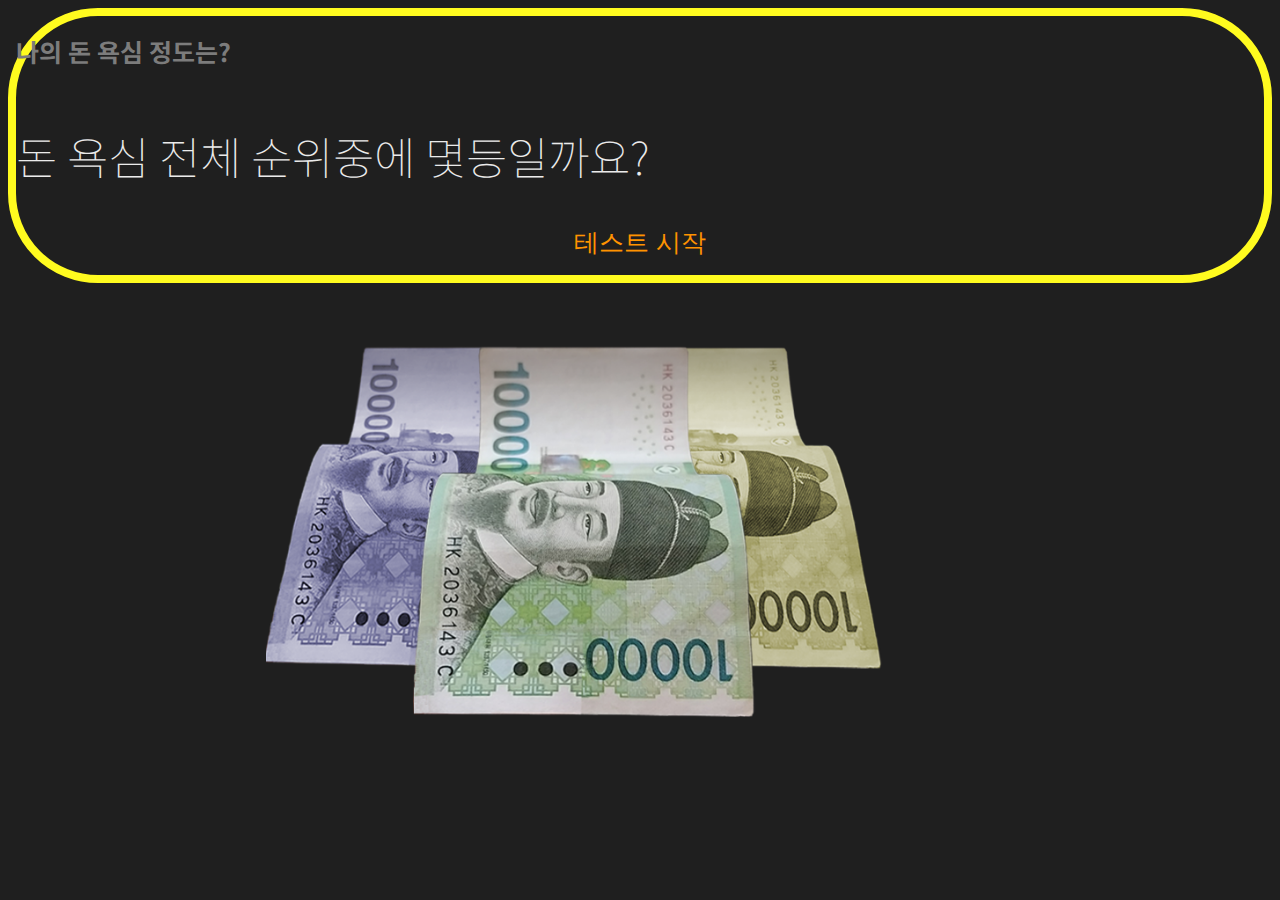
==== commit ff5680b9: "최종 완성" ====
--- a/index.html
+++ b/index.html
@@ -13,14 +13,20 @@
     <link href="https://fonts.googleapis.com/css2?family=Noto+Sans+KR:wght@100;300;400;500;700;900&display=swap" rel="stylesheet">
 </head>
 <body class="container">
-    <article class="start">
+    <article class="start mt-5">
         <h1 class="main-title mt-5 text-center">나의 돈 욕심 정도는?</h1>
         <h2 class="sub-title mt-5 text-center">돈 욕심 전체 순위중에 몇등일까요?</h2>
-        <div class="start-cover mt-5 mb-3">
+        <span class="start-cover mt-5 mb-3">
             <button type="button" class="btn-start btn btn-primary" onclick='start();'>테스트 시작</button>  
-        </div>
+        </span>
+        <div class="text-center">
+            <article class="money-img">
+                <img src="img/money.png" alt="돈">
+            </article>
         </div>
     </article>
+    
+
     <article class="question">  <!-- 문제화면 -->
         <div class="progress mt-5">
             <div class="progress-bar" role="progressbar" style="width: calc(100/12*1%)" aria-valuenow="25" aria-valuemin="0" aria-valuemax="100"></div>
@@ -45,13 +51,13 @@
         <!-- Go to www.addthis.com/dashboard to customize your tools -->
         <div class="mt-5 share addthis_inline_share_toolbox"></div>
     </article>
-    <article class="mt-5 kakao_ad"><!-- 광고 코드 -->
+    <!-- <article class="mt-5 kakao_ad">광고 코드 
         <ins class="kakao_ad_area" style="display:none;" 
             data-ad-unit    = "DAN-FEpGyKyxHk27huqH" 
             data-ad-width   = "320" 
             data-ad-height  = "100"></ins> 
         <script type="text/javascript" src="//t1.daumcdn.net/kas/static/ba.min.js" async></script>
-    </article>
+    </article> -->
 
     <input type="hidden" id="EI" value="0">
     <input type="hidden" id="SN" value="0">
@@ -68,11 +74,11 @@
             3: {"title": "아르바이트를 한다면..", "type": "TF", "A": "많은 사람과 소통하며 일하는 대형 프랜차이즈 아르바이트", "B": "조용하게 혼자 일 할 수 있는 동네 카페 아르바이트"},
             4: {"title": "아무 생각도 안 한다는 것은", "type": "JP", "A": "정말 아무 생각도 안 하는 것이다", "B": "중요하지 않은 잡생각을 하는 것이다"},
             5: {"title": "발 없는 말이", "type": "EI", "A": "어떻게 달려", "B": "천리간다"},
-            6: {"title": "지나가다 싸움구경을 한 당신, 친구에게 얘기한다면?", "type": "SN", "A": "지나가다 싸움구경을 한 당신, 친구에게 얘기한다면?", "B": "지나가다 싸움구경을 한 당신, 친구에게 얘기한다면?"},
+            6: {"title": "지나가다 싸움구경을 한 당신, 친구에게 얘기한다면?", "type": "SN", "A": "5호선에서 어떤 사람이 마스크 안 껴서 말리던 사람이랑 몸싸움 엄청 심하게 함. 주변에선 핸드폰으로 찍기만 하더라", "B": "고래 싸움 중간에 낀 새우 였어 완전;; 꿀잼ㅋㅋ 역시 구경 중 제일은 싸움구경"},
             7: {"title": "슬픔을 나누면?", "type": "TF", "A": "슬픈 사람이 둘이다", "B": "반이 된다"},
             8: {"title": "배고파 죽겠는데 떡볶이 사먹을 돈도 없네..ㅠㅠ", "type": "JP", "A": "저번에 아르바이트 면접 본 건 어떻게 됐어? ", "B": "에고ㅠㅠ 배 많이 고파? 점심은 뭐 먹었어?"},
-            9: {"title": "열심히 준비한 프로젝트, 내 실수로 인해 상사(or교수)에게 꾸중을 들었다면", "type": "EI", "A": "그냥 하염없이 눈물이 나... 그냥 하염없이 서글퍼져"},
-            10: {"title": "과제나 업무 제출을 앞두고", "type": "SN", "A": "과제나 업무 제출을 앞두고", "B": "매일 꾸준히 준비하는 성실한 내가 자랑스럽다"},
+            9: {"title": "열심히 준비한 프로젝트, 내 실수로 인해 상사(or교수)에게 꾸중을 들었다면", "type": "EI", "A": "힘들지 않아 거친 정글 속에 뛰어든 건 나니까 암오케 ","B": "그냥 하염없이 눈물이 나... 그냥 하염없이 서글퍼져"},
+            10: {"title": "과제나 업무 제출을 앞두고", "type": "SN", "A": "벼락치기 성공하는 민첩한 내가 자랑스럽다", "B": "매일 꾸준히 준비하는 성실한 내가 자랑스럽다"},
             11: {"title": "옷 살 때가 된 것 같은데....", "type": "TF", "A": "오늘은 검정색 코트를 보러 가야지!", "B": "니트 한 두벌 사야할 것 같은데.. 어? 저 후드 나한테 어울리겠다"},
             12: {"title": "코세글자가 끝나고 적금을 털어 가게 된 여행...", "type": "JP", "A": "자유로운 우리를 봐 자유로워", "B": "계획은 내가 짤게 따르는 건 누가 할래?"}
         }
@@ -84,18 +90,19 @@
         "ISFP": {"animal": "고양이, 돈 벌 일은 내일 있어 <strong>고양이</strong>", "explain": "<b>돈욕심 순위 9위!!</b><br><br> 겸손하며 타인을 배려하는 성격을 가진 당신은 따뜻한 감성의 소유자입니다. 트렌디하게 자신을 표현할 줄 아는 당신은 부자가 되고 싶지만 돈을 버는 일 자체는 즐기지 않는 타입입니다. 다투는 상황을 싫어해 타인에게 맞춰주는 편인 만큼 투자에 있어서도 융통성 있게 필요에 따라 예산을 조정할 줄 아는 당신에게 적합한 방법은 분산 투자입니다. 주식, 부동산, P2P 등 다양한 분야에 도전하면 좋을 듯합니다.", "img": "img/cat.jpg"},
         "ISTP": {"animal": "투자에 빠진 게 죄는 아니잖아!!</b><br><br> 꿀벌 감독 <strong>꿀벌</strong>", "explain": "<b>돈욕심 순위 6위!!</b><br><br> 논리적이며 상황 적응력이 뛰어난 당신은 현실적이며 인생에 대한 열망이 큰 사람입니다. 돈은 모으는 게 아니라 쓰는 것이라는 모토를 가진 당신은 자기 밥 그릇을 확실하게 챙기는 편입니다. 다양한 도구를 통해 대담하게 투자할 줄 알며, 못 산 종목이 떡상하면 아쉽긴 해도 후회는 하지 않는 당신에게 적합한 투자는 빅데이터를 바탕으로 하는 가치투자입니다. 과소비를 하지 않도록 조심한다면 더욱 좋을 것 같습니다.", "img": "img/bee.jpg"},
         "INTP": {"animal": " 내 이름은 도치, 투자자죠. <strong>고슴도치</strong>", "explain": "<b>돈욕심 순위 10위!!</b><br><br>미래지향적이며 비평적 관점을 가진 당신은 뛰어난 전략가이자 아이디어 뱅크입니다. 검소하며 돈보다는 신념이 중요한 당신은 이익이 되더라도 불합리한 일은 하지 않는 타입이네요. 대체로 검소하며 유행에 관심이 없지만 자신이 좋아하는 일에는 끝까지 파고드는 당신은 한 발 앞서가는 장점을 활용하여 저평가주에 투자하는 것이 적합해요. 최소한의 노력으로 최대한의 이익을 추구하는 당신에게도 재테크에 대한 끊임없는 공부가 필요해요.", "img": "img/hedgehog.jpg"},
-        "INFP": {"animal": "투자에 서툰 복학생 토끼 <strong>토끼</strong>", "explain": "<b>돈욕심 순위 16위!!</b><br><br> 따뜻한 감성과 상상력을 지닌 당신은 이상적인 세상을 추구하는 사람이군요. 출세나 명예욕이 높지 않고 물질적인 가치보다는 평화를 중시하는 타입입니다. 돈은 좋지만 재테크 자체에는 큰 관심을 갖지 않으며 이상을 추구하는 당신에게 적합한 투자 방법은 사회적 가치를 실현하는 ESG 사회책임투자입니다. 버는 만큼 소비하는 성향이 있기 때문에 소비 생활을 점검할 필요도 있습니다.", "img": "img/rabbit.jpg"},
+        "INFP": {"animal": "투자에 서툰 복학생 <strong>토끼</strong>", "explain": "<b>돈욕심 순위 16위!!</b><br><br> 따뜻한 감성과 상상력을 지닌 당신은 이상적인 세상을 추구하는 사람이군요. 출세나 명예욕이 높지 않고 물질적인 가치보다는 평화를 중시하는 타입입니다. 돈은 좋지만 재테크 자체에는 큰 관심을 갖지 않으며 이상을 추구하는 당신에게 적합한 투자 방법은 사회적 가치를 실현하는 ESG 사회책임투자입니다. 버는 만큼 소비하는 성향이 있기 때문에 소비 생활을 점검할 필요도 있습니다.", "img": "img/rabbit.jpg"},
         "ESFP": {"animal": "화려한 조명이 감싸는 돌고래 <strong>돌고래</strong>", "explain": "<b>돈욕심 순위 14위!!</b><br><br> 낙천적이며 즉흥적인 당신은 분위기를 고조시키는 우호적인 성격의 사람이군요. 긍정적이며 돈 걱정을 크게 하는 편이 아닌 당신은 충동적으로 소비하는 경향이 있습니다. 귀가 다소 얇고 즉흥적이기 때문에 신중한 투자가 필요한 당신에게는 적은 돈으로 투자하여 목돈을 만드는 짠테크가 적합합니다. 고지서와 가계부를 체크하며, 소비를 점검하는 습관을 기르면 더욱 좋을 듯합니다.", "img": "img/dolphin.jpg"},
         "ESTP": {"animal": "'철이 없었죠... 돈이 좋아 미국으로 유학을 갔다는게' 하이에나 준 <strong>하이에나</strong>", "explain": "<b>돈욕심 순위 1위!!</b><br><br> 다양성과 실전 경험을 추구하는 당신은 다양한 재미를 즐기는 편이군요! 돈이 최고라고 생각하며, 돈을 쓰는 일을 좋아하는 당신은 그만큼 숨겨진 능력 또한 갖춘 사람입니다. 전문가가 추천한 종목이라도 자신의 판단에 맞게 선택하고 분석보다는 동물적 감각에 의존하는 당신에게는 해외주식 투자가 적합해 보여요. 하이리스크 하이리턴 성향이 있기 때문에 분석하는 습관이 필요합니다.", "img": "img/hyena.jpg"},
         "ENTP": {"animal": "'묻고 더블로 가!' 주식 무새 <strong>앵무새</strong>", "explain": "<b>돈욕심 순위 3위!!</b><br><br> 풍부한 상상력과 다재다능한 면모를 가진 당신은 새로운 것에 도전하는 일을 즐기는 사람이네요. 성공과 부에 대한 열망이 강하지만 가성비를 따지지 않는 당신은 흥미에 따라 소비하는 성향을 보입니다. 효율적이며 이해력이 높으며 손실을 많이 따지는 편인 당신에게 적합한 투자 방식은 공격적인 투자와 적금 관리를 동시에 진행하는 것입니다. 끈기가 다소 부족한 편이기 때문에 이를 대비한 저축이 중요합니다.", "img": "img/bird.jpg"},
         "ENFP": {"animal": "Dobby is free! 도비는 자유예요! <strong>수달</strong>", "explain": "<b>돈욕심 순위 15위!!</b><br><br> 창의적이며 친화력이 뛰어난 당신은 열정적으로 새 관계를 만들어 나가는 사람입니다. 돈을 벌고 모으는 것보다는 소비를 훨씬 더 즐거워하는 편이지만, 일머리가 좋고 눈치도 좋은 편입니다. 활발한 성격만큼 돈 버는 재주도 뛰어난 당신은 다양한 부업을 통해 근로소득 외 추가 소득을 얻을 수 있을 듯합니다. 소비를 즐기는 성향 때문에 재테크에 대한 공부가 반드시 필요합니다.", "img": "img/sudar.jpg"},
         "ESFJ": {"animal": "투머치토커 <strong>코끼리</strong>", "explain": "<b>돈욕심 순위 6위!!</b><br><br> 공감 능력과 사교성이 높은 당신은 친절과 현실감을 바탕으로 타인에게 봉사하는 사람이군요 당신은 돈보다는 명예를 중시하는 타입으로 돈을 좋아하지만 부의 축적이 우선 순위는 아닙니다 낭비보다는 절약을 미덕으로 삼으며, 정해진 룰을 지키지만 눈치가 빨라 융통성을 발휘하기 때문에 인맥과 밝은 성격을 살릴 수 있는 부업을 행한다면 큰 수입을 거둘 수 있습니다 특유의 사교적인 성격과 열정 덕분에 주변의 큰 호응을 얻을 수 있을 거예요", "img": "img/elephant.jpg"},
-        "ESTJ": {"animal": "돈은 항상 옳다! 돈이 최고야! 꽃게 사장<strong>꽃게</strong>", "explain": "<b>돈욕심 순위 2위!!</b><br><br> 실용적이며 현실적인 면모가 강점인 당신은 이성적이며 합리적인 사람이군요. 당신은 권력과 명예보다는 돈을 중시하는 타입입니다. 하지만 돈이 전부라고 생각하지는 않기에 옳지 못한 수단으로 돈을 벌지는 않으며, 내 편인 사람들을 매우 잘 챙깁니다. 원금을 중시하고, 가치를 따질 때에 결정 장애가 있는 당신에게는 부동산 투자가 적합합니다. 순발력보다 안정성이 중요하기 때문에 주식 투자는 적합하지 않습니다.", "img": "img/crab.jpg"},
+        "ESTJ": {"animal": "돈은 항상 옳다! 돈이 최고야! <strong>꽃게 사장</strong>", "explain": "<b>돈욕심 순위 2위!!</b><br><br> 실용적이며 현실적인 면모가 강점인 당신은 이성적이며 합리적인 사람이군요. 당신은 권력과 명예보다는 돈을 중시하는 타입입니다. 하지만 돈이 전부라고 생각하지는 않기에 옳지 못한 수단으로 돈을 벌지는 않으며, 내 편인 사람들을 매우 잘 챙깁니다. 원금을 중시하고, 가치를 따질 때에 결정 장애가 있는 당신에게는 부동산 투자가 적합합니다. 순발력보다 안정성이 중요하기 때문에 주식 투자는 적합하지 않습니다.", "img": "img/crab.jpg"},
         "ENTJ": {"animal": "내 재테크에 불가능이란 없다! 푸들레옹 <strong>푸들</strong>", "explain": "<b>돈욕심 순위 4위!</b><br><br> 분석적이며 미래지향적인 당신은 비전을 갖고 타인을 활력으로 인도하는 사람이군요. 돈보다는 권력, 권력보다는 명예를 중시하는 당신은 옳은 방법으로 남들에게 본보기가 되길 원해요. 효율에 따라 계획적으로 소비하지만 투자가 필요할 때는 확실하게 투자하는 당신은 직접 분석하여 가장 잘 맞는 투자 방법을 고르면 좋을 듯 합니다. 소득에 비해 저축하지 않는 편이기 때문에 저축하는 습관도 기르면 좋을 듯합니다.", "img": "img/poodle.jpg"},
         "ENFJ": {"animal": "나랑 수익금 만들~래~  <strong>리트리버</strong>", "explain": "<b>돈 욕심 순위 12위!</b><br><br> 타인의 성장을 도모하고 협동하는 당신은 배려심이 깊은 편이었군요 단순한 물질적 가치보다는 공동선에 관심이 많은 당신은 미래의 가능성에 집중합니다.눈치가 빠르고 소통을 즐기는 덕에 감이 좋은 편이지만, 귀가 얇은 편인 당신은 계획에 따라 투자하여 안정성을 확보 할 수 있는 투자방법이 적합합니다 때로는 신중하게 투자할 필요도 있을 것 같습니다", "img": "img/Retriever.jpg"},
     }
         function start() {
            $('.start').hide(); 
+           $('.money-img').hide(); 
            $(".question").show();
            next();
         }
--- a/style.css
+++ b/style.css
@@ -41,21 +41,21 @@
     color: #ff9300;
 }
 .rectangle{
-  width: 288px;
+  width: 349px;
   height: 8px;
-  background-color: #383a43;
+  background-color: #fffb1f;
   margin: 0 auto;
 }
 .mid-rectangle{
-    width: 288px;
+    width: 349px;
     height: 1px;
-    background-color: #383a43;
+    background-color: #1f1f1f;
     margin: 0 auto;
 }
 .btn-answer, .btn-answer:focus{
     background-color: #363636;
-    border: #1f1f1f;
-    width: 288px;
+    border: #fffb1f;
+    width: 349px;
     margin: 0 auto;
     font-style: 13px;
     color: #ffffff;
@@ -65,7 +65,7 @@
 .btn-answer:hover{
     background-color: #ff9300;
     border: #1f1f1f;
-    width: 288px;
+    width: 349px;
     margin: 0 auto;
     font-style: 13px;
     color: #ffffff;
@@ -92,11 +92,12 @@
     color: #ebebeb;
 }
 .result-explain {
-    font-size: 13px;
+    font-size: 18px;
     font-weight: normal;
     color: #ff9300;
   }
   .result-explain b{
+    margin-bottom: 5px;
     color: #fffb1f;
     font-size: 20px;
   }
@@ -114,4 +115,30 @@
   }
   .rounded-circle{
       border-radius: 14%!important;
+  }
+  .start{
+      position: relative;
+    border-radius: 90px;
+      border-style: solid;
+      border-width: 8px;
+      border-color:#fffb1f;
+      padding-bottom: 15px;
+      z-index: 6;
+  }
+  .money{
+    width: 1110px;
+  }
+  .money-img img{
+    width: 88%;
+    height: 88%;
+  }
+  .money-img{
+      position:absolute;
+      top: 328px;
+      left: 20%;
+      margin: 0 auto;
+      z-index: 5;
+  }
+  .progress-bar{
+      background-color: #fffb1f!important;
   }